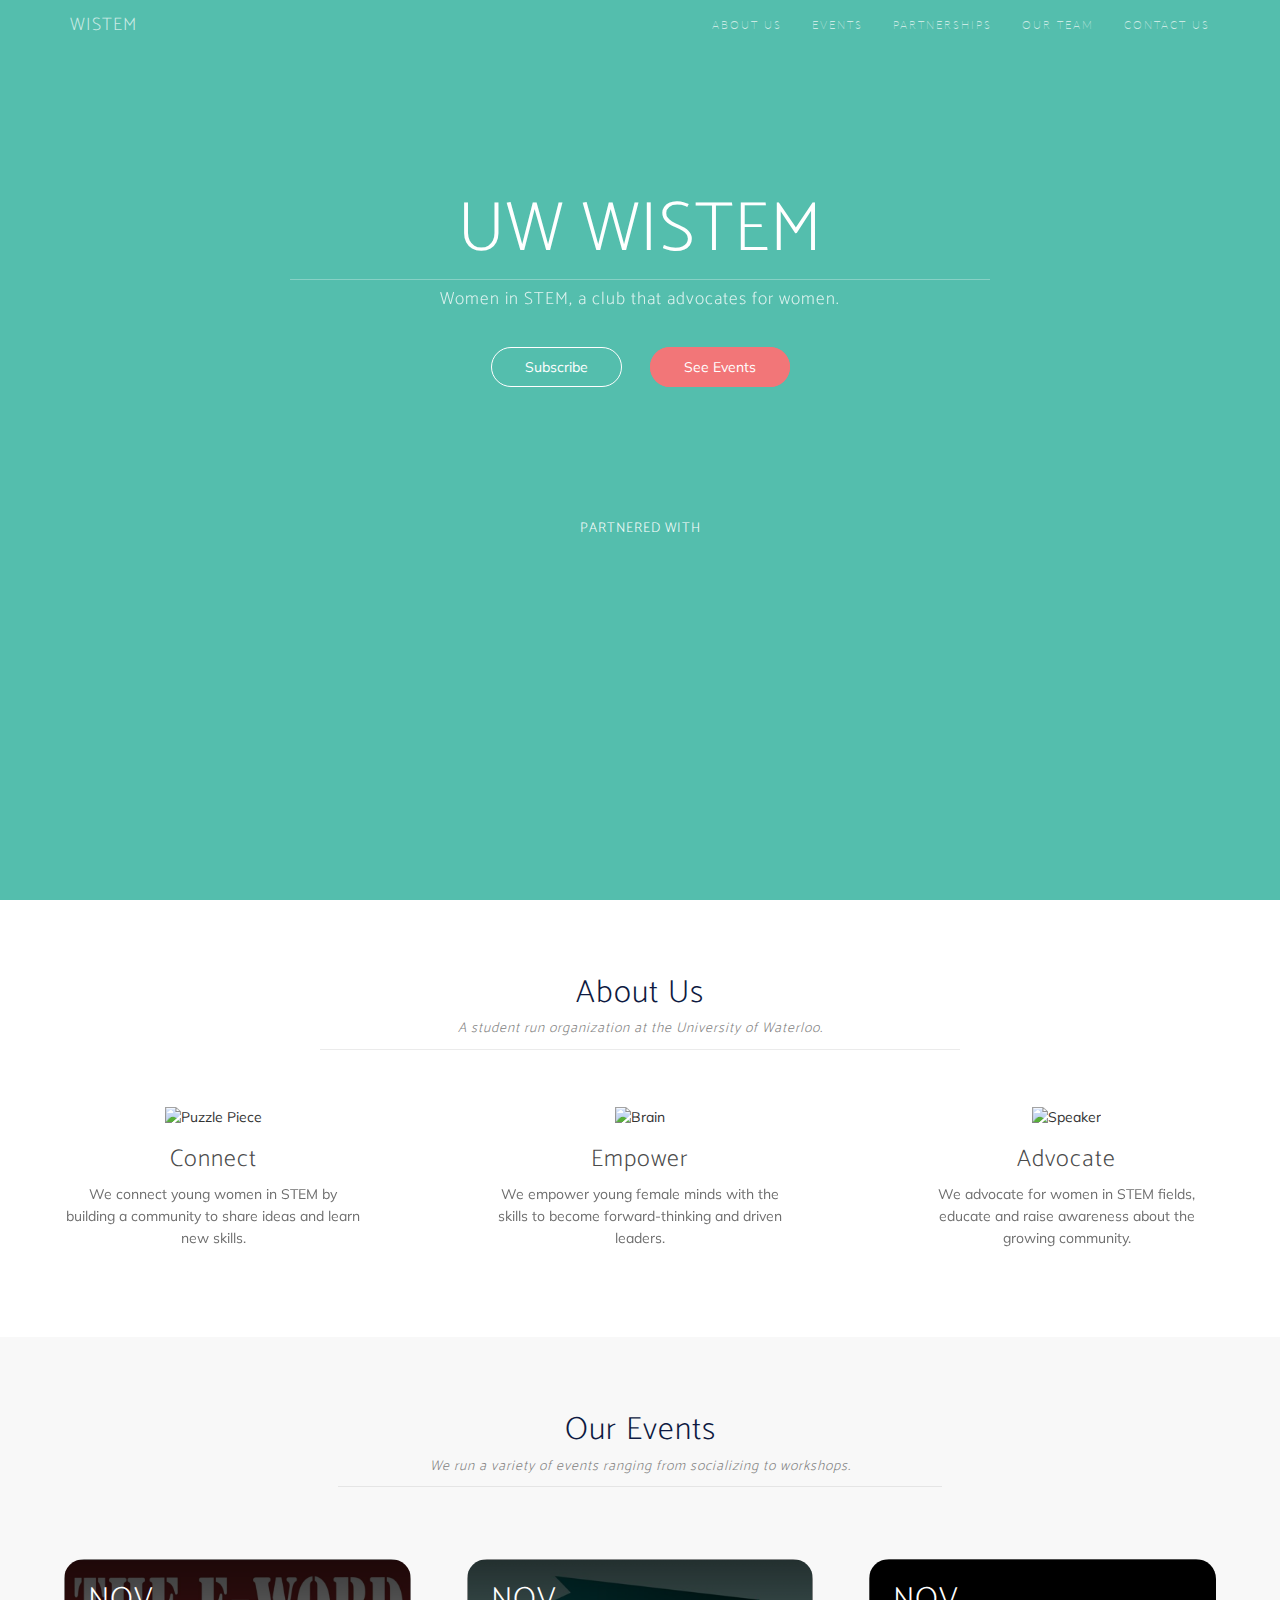
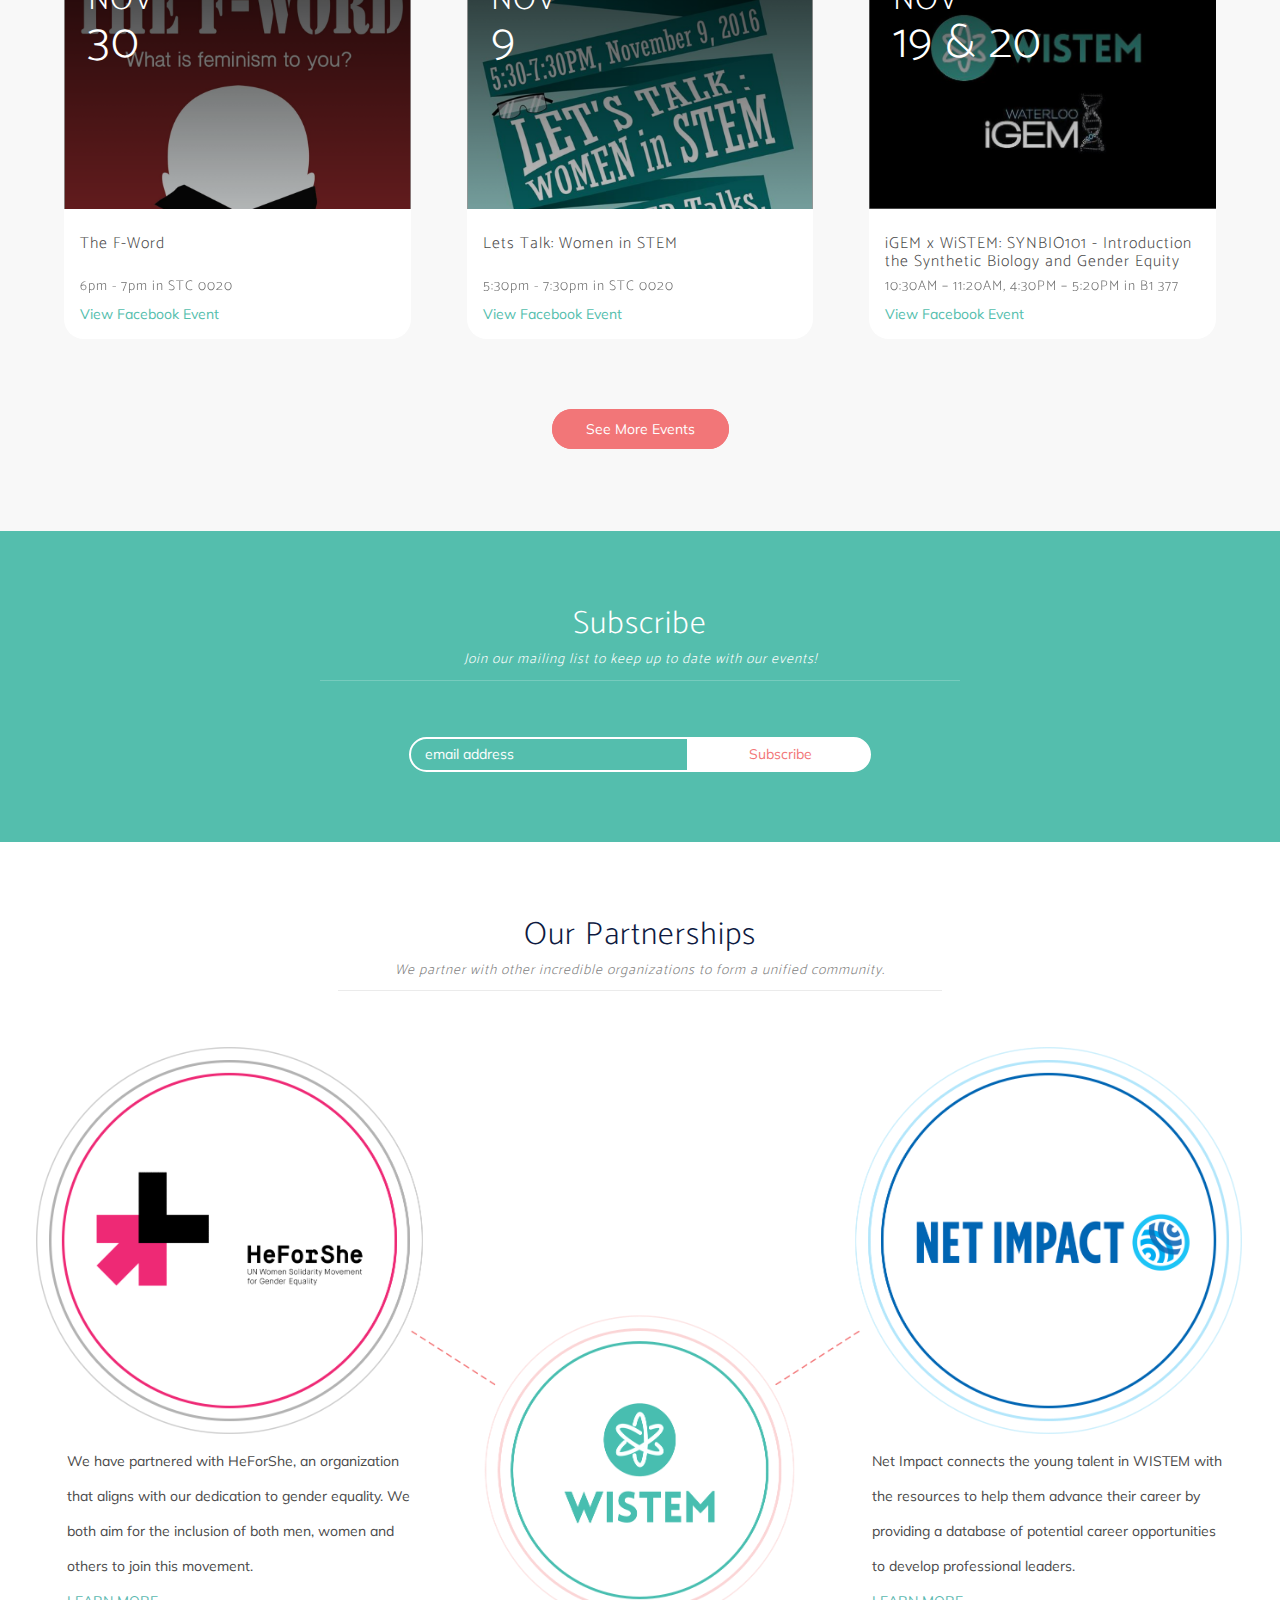
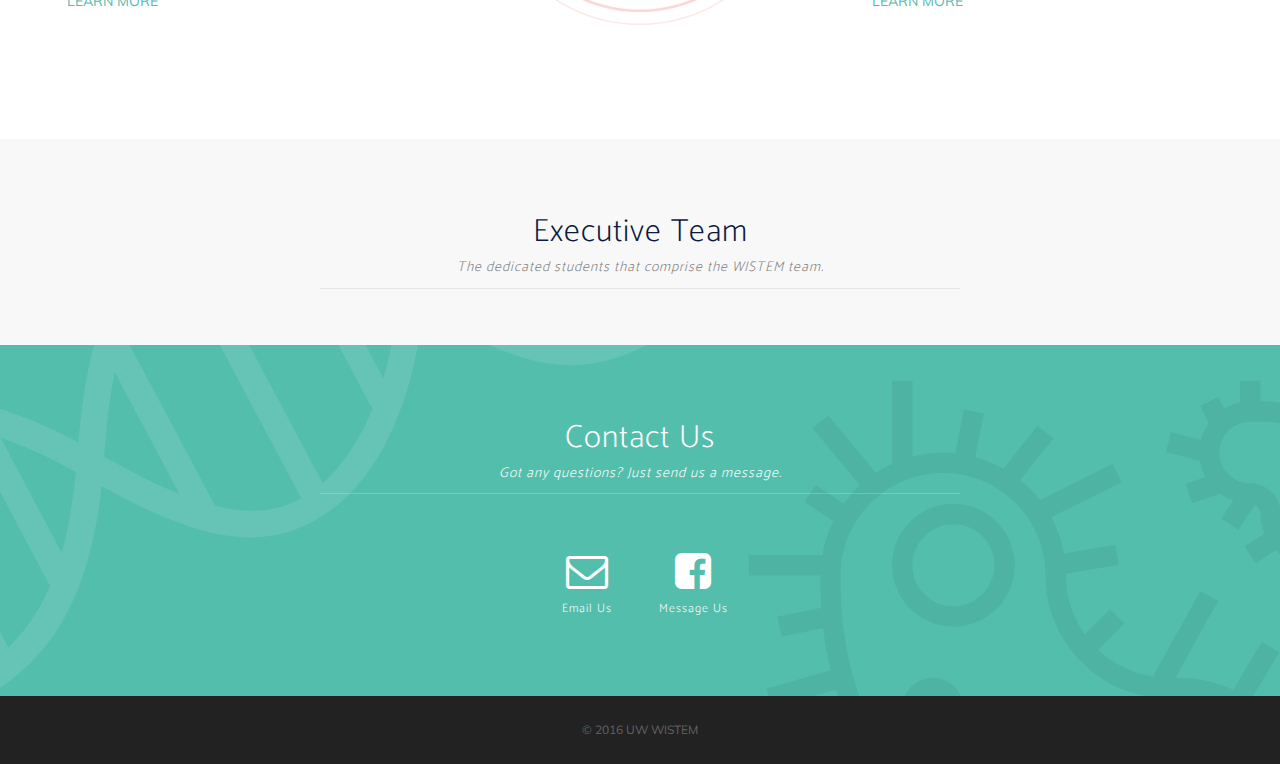
==== index.html @ 969af3e8 "added mailchimp subscription form and adjusted partnership layout for responsiveness" ====
<!DOCTYPE html>
<html lang="en">

<head>

  <meta charset="utf-8">
  <meta http-equiv="X-UA-Compatible" content="IE=edge">
  <meta name="viewport" content="width=device-width, initial-scale=1">
  <meta name="description" content="">
  <meta name="author" content="">

  <title>UW WISTEM</title>

  <link href="vendor/bootstrap/css/bootstrap.min.css" rel="stylesheet">

  <link href="https://fonts.googleapis.com/css?family=Lato" rel="stylesheet">
  <link href="https://fonts.googleapis.com/css?family=Catamaran:100,200,300,400,500,600,700,800,900" rel="stylesheet">
  <link href="https://fonts.googleapis.com/css?family=Muli" rel="stylesheet">

  <link rel="stylesheet" href="vendor/font-awesome/css/font-awesome.min.css">
  <link rel="stylesheet" href="vendor/simple-line-icons/css/simple-line-icons.css">
  <link rel="stylesheet" href="vendor/device-mockups/device-mockups.min.css">

  <link href="css/new-age.min.css" rel="stylesheet">
  <link href="css/styles.css" rel="stylesheet">
  <script src="https://use.fontawesome.com/a9709a8405.js"></script>

  <!-- Mailchimp Styling -->
  <link href="//cdn-images.mailchimp.com/embedcode/horizontal-slim-10_7.css" rel="stylesheet" type="text/css">
</head>

<body id="page-top">

  <nav id="mainNav" class="navbar navbar-default navbar-fixed-top">
    <div class="container">
      <div class="navbar-header">
        <button type="button" class="navbar-toggle collapsed" data-toggle="collapse" data-target="#bs-example-navbar-collapse-1">
          <span class="sr-only">Toggle navigation</span> Menu <i class="fa fa-bars"></i>
        </button>
        <a class="navbar-brand page-scroll" href="#page-top">WISTEM</a>
      </div>

      <div class="collapse navbar-collapse" id="bs-example-navbar-collapse-1">
        <ul class="nav navbar-nav navbar-right">
          <li>
            <a class="page-scroll" href="#about">About Us</a>
          </li>
          <li>
            <a class="page-scroll" href="events.html">Events</a>
          </li>
          <li>
            <a class="page-scroll" href="#partnerships">Partnerships</a>
          </li>
          <li>
            <a class="page-scroll" href="#team">Our Team</a>
          </li>
          <li>
            <a class="page-scroll" href="#contact">Contact Us</a>
          </li>
        </ul>
      </div>
    </div>
  </nav>

  <header>
    <div class="row">
      <div class="col-md-12">
        <div class="landing text-center">

          <h1 class="wistem-title">UW WISTEM</h1>
          <div class="landing-divider"></div>
          <h4 class="landing-description">Women in STEM, a club that advocates for women.</h4>
          <div class="buttons-lp">
            <a href="#" class="lp-outline">Subscribe</a>
            <a href="events.html" class="lp-solid">See Events</a>
          </div>
          <div class="partners-lp">
            <h5 class="text-center">PARTNERED WITH</h5>
            <img class="partners-image" src="img/partners.png" alt="">
          </div>

        </div>
      </div>
    </div>
  </header>

  <div class="row">
    <div class="col-md-12" id="about">
      <h2 class="title text-center">About Us</h2>
      <h4 class="description text-center">A student run organization at the University of Waterloo.</h4>
      <div class="divider"></div>
      <div class="col-md-4 text-center">
        <img class="values-image" src="img/connect.png" alt="Puzzle Piece">
        <h3 class="values">Connect</h3>
        <p class="value-description">
          We connect young women in STEM by building a community to share ideas and learn new skills.
        </p>
      </div>
      <div class="col-md-4 text-center">
        <img class="values-image" src="img/empower.png" alt="Brain">
        <h3 class="values">Empower</h3>
        <p class="value-description">
          We empower young female minds with the skills to become forward-thinking and driven leaders.
        </p>
      </div>
      <div class="col-md-4 text-center">
        <img class="values-image" src="img/advocate.png" alt="Speaker">
        <h3 class="values">Advocate</h3>
        <p class="value-description">
          We advocate for women in STEM fields, educate and raise awareness about the growing  community.
        </p>
      </div>
    </div>
  </div>

  <div class="row events" id="events">
    <div class="col-md-12">
      <h2 class="title text-center">Our Events</h2>
      <h4 class="description text-center">We run a variety of events ranging from socializing to workshops.</h4>
      <div class="divider"></div>

      <div class="col-md-4 event-container">
        <div class="event">
          <div class="event-photo" id="fword">
            <h3 class="event-month">NOV</h3><br>
            <h3 class="event-date">30</h3>
          </div>
          <div class="event-description">
            <h5 class="event-title">The F-Word</h5>
            <h5 class="event-time">6pm - 7pm in STC 0020</h5>
            <a class="facebook-event" href="https://www.facebook.com/events/1851300768416283/">View Facebook Event</a>
          </div>
        </div>
      </div>

      <div class="col-md-4 event-container">
        <div class="event">
          <div class="event-photo" id="letstalk">
            <h3 class="event-month">NOV</h3><br>
            <h3 class="event-date">9</h3>
          </div>
          <div class="event-description">
            <h5 class="event-title">Lets Talk: Women in STEM</h5>
            <h5 class="event-time">5:30pm - 7:30pm in STC 0020</h5>
            <a class="facebook-event" href="https://www.facebook.com/events/1788746171364035/">View Facebook Event</a>
          </div>
        </div>
      </div>
      <div class="col-md-4 event-container">
        <div class="event">
          <div class="event-photo" id="synbio101">
            <h3 class="event-month">NOV</h3><br>
            <h3 class="event-date">19 &amp; 20</h3>
          </div>
          <div class="event-description">
            <h5 class="event-title">iGEM x WiSTEM: SYNBIO101 - Introduction the Synthetic Biology and Gender Equity</h5>
            <h5 class="event-time">10:30AM – 11:20AM, 4:30PM – 5:20PM in B1 377</h5>
            <a class="facebook-event" href="https://www.facebook.com/events/1657961857780510/">View Facebook Event</a>
          </div>
        </div>
      </div>

      <div class="button-wrapper text-center event-button" >
        <a href="events.html" class="lp-solid" >See More Events</a>
      </div>
  </div>


</div>

<div class="row subscribe">
  <div class="col-md-12" id="subscribe">
    <h2 class="title text-center white">Subscribe</h2>
    <h4 class="description text-center white">Join our mailing list to keep up to date with our events!</h4>
    <div class="divider white-line"></div>

<!-- MailChimp Signup Form -->
      <div id="mc_embed_signup" class="text-center">
        <form action="//github.us14.list-manage.com/subscribe/post?u=70c076a870c35371915de2e81&amp;id=8a6297e20b" method="post" id="mc-embedded-subscribe-form" name="mc-embedded-subscribe-form" class="validate" target="_blank" novalidate>
            <div id="mc_embed_signup_scroll">
          <input type="email" value="" name="EMAIL" class="email" id="mce-EMAIL" placeholder="email address" required>
            <div style="position: absolute; left: -5000px;" aria-hidden="true"><input type="text" name="b_70c076a870c35371915de2e81_8a6297e20b" tabindex="-1" value=""></div>
            <div class="clear"><input type="submit" value="Subscribe" name="subscribe" id="mc-embedded-subscribe" class="email-button"></div>
            </div>
        </form>
      </div>
  </div>

</div>

<div class="row partnerships" id="partnerships">
  <div class="col-md-12">
    <h2 class="title text-center">Our Partnerships</h2>
    <h4 class="description text-center">We partner with other incredible organizations to form a unified community.</h4>
    <div class="divider"></div>
    <div class="col-md-12 partnership-image">
    </div>
    <div class="col-md-4 partnership-container">
      <p class="partnership-description">We have partnered with HeForShe, an organization that aligns with our dedication to gender equality. We both aim for the inclusion of both men, women and others to join this movement.<br>
      <a class="learn-more" href="http://www.heforshe.org/en">LEARN MORE</a>
    </p>
    </div>
    <div class="col-md-4 partnership-container whitespace"></div>
    <div class="col-md-4 partnership-container">
      <p class="partnership-description">Net Impact connects the young talent in WISTEM with the resources to help them advance their career by providing a database of potential career opportunities to develop professional leaders.<br>
      <a class="learn-more" href="https://www.netimpact.org/">LEARN MORE</a>
    </div>
  </div>
</div>

<div class="row team" id="team">
  <div class="col-md-12">
    <h2 class="title text-center">Executive Team</h2>
    <h4 class="description text-center">The dedicated students that comprise the WISTEM team.</h4>
    <div class="divider"></div>
  </div>
</div>

<div class="row contact" id="contact">
  <div class="col-md-12">
    <h2 class="title text-center white">Contact Us</h2>
    <h4 class="description text-center white">Got any questions? Just send us a message.</h4>
    <div class="divider white-line"></div>
    <div class="col-sm-5"></div>
    <div class="col-sm-1 text-center">
      <a href="mailto:uwwistemclub@email.com"><i class="fa fa-envelope-o fa-3x" aria-hidden="true"></i></a>
      <h6 class="white">Email Us</h6>
    </div>
    <div class="col-sm-1 text-center">
      <a href="https://www.facebook.com/UWWiSTEM/?fref=ts"><i class="fa fa-facebook-square fa-3x" aria-hidden="true"></i></a>
      <h6 class="white">Message Us</h6>
    </div>
    <div class="col-sm-5"></div>


  </div>
</div>

<footer>
  <div class="container">
    <p>&copy; 2016 UW WISTEM</p>
  </div>
</footer>

<script src="vendor/jquery/jquery.min.js"></script>

<script src="vendor/bootstrap/js/bootstrap.min.js"></script>

<script src="https://cdnjs.cloudflare.com/ajax/libs/jquery-easing/1.3/jquery.easing.min.js"></script>

<script src="js/new-age.min.js"></script>

</body>

</html>
---- vendor/simple-line-icons/css/simple-line-icons.css ----
@font-face {
  font-family: 'simple-line-icons';
  src: url('../fonts/Simple-Line-Icons.eot?v=2.3.2');
  src: url('../fonts/Simple-Line-Icons.eot?v=2.3.2#iefix') format('embedded-opentype'), url('../fonts/Simple-Line-Icons.woff2?v=2.3.2') format('woff2'), url('../fonts/Simple-Line-Icons.ttf?v=2.3.2') format('truetype'), url('../fonts/Simple-Line-Icons.woff?v=2.3.2') format('woff'), url('../fonts/Simple-Line-Icons.svg?v=2.3.2#simple-line-icons') format('svg');
  font-weight: normal;
  font-style: normal;
}
/*
 Use the following CSS code if you want to have a class per icon.
 Instead of a list of all class selectors, you can use the generic [class*="icon-"] selector, but it's slower:
*/
.icon-user,
.icon-people,
.icon-user-female,
.icon-user-follow,
.icon-user-following,
.icon-user-unfollow,
.icon-login,
.icon-logout,
.icon-emotsmile,
.icon-phone,
.icon-call-end,
.icon-call-in,
.icon-call-out,
.icon-map,
.icon-location-pin,
.icon-direction,
.icon-directions,
.icon-compass,
.icon-layers,
.icon-menu,
.icon-list,
.icon-options-vertical,
.icon-options,
.icon-arrow-down,
.icon-arrow-left,
.icon-arrow-right,
.icon-arrow-up,
.icon-arrow-up-circle,
.icon-arrow-left-circle,
.icon-arrow-right-circle,
.icon-arrow-down-circle,
.icon-check,
.icon-clock,
.icon-plus,
.icon-minus,
.icon-close,
.icon-exclamation,
.icon-organization,
.icon-trophy,
.icon-screen-smartphone,
.icon-screen-desktop,
.icon-plane,
.icon-notebook,
.icon-mustache,
.icon-mouse,
.icon-magnet,
.icon-energy,
.icon-disc,
.icon-cursor,
.icon-cursor-move,
.icon-crop,
.icon-chemistry,
.icon-speedometer,
.icon-shield,
.icon-screen-tablet,
.icon-magic-wand,
.icon-hourglass,
.icon-graduation,
.icon-ghost,
.icon-game-controller,
.icon-fire,
.icon-eyeglass,
.icon-envelope-open,
.icon-envelope-letter,
.icon-bell,
.icon-badge,
.icon-anchor,
.icon-wallet,
.icon-vector,
.icon-speech,
.icon-puzzle,
.icon-printer,
.icon-present,
.icon-playlist,
.icon-pin,
.icon-picture,
.icon-handbag,
.icon-globe-alt,
.icon-globe,
.icon-folder-alt,
.icon-folder,
.icon-film,
.icon-feed,
.icon-drop,
.icon-drawer,
.icon-docs,
.icon-doc,
.icon-diamond,
.icon-cup,
.icon-calculator,
.icon-bubbles,
.icon-briefcase,
.icon-book-open,
.icon-basket-loaded,
.icon-basket,
.icon-bag,
.icon-action-undo,
.icon-action-redo,
.icon-wrench,
.icon-umbrella,
.icon-trash,
.icon-tag,
.icon-support,
.icon-frame,
.icon-size-fullscreen,
.icon-size-actual,
.icon-shuffle,
.icon-share-alt,
.icon-share,
.icon-rocket,
.icon-question,
.icon-pie-chart,
.icon-pencil,
.icon-note,
.icon-loop,
.icon-home,
.icon-grid,
.icon-graph,
.icon-microphone,
.icon-music-tone-alt,
.icon-music-tone,
.icon-earphones-alt,
.icon-earphones,
.icon-equalizer,
.icon-like,
.icon-dislike,
.icon-control-start,
.icon-control-rewind,
.icon-control-play,
.icon-control-pause,
.icon-control-forward,
.icon-control-end,
.icon-volume-1,
.icon-volume-2,
.icon-volume-off,
.icon-calendar,
.icon-bulb,
.icon-chart,
.icon-ban,
.icon-bubble,
.icon-camrecorder,
.icon-camera,
.icon-cloud-download,
.icon-cloud-upload,
.icon-envelope,
.icon-eye,
.icon-flag,
.icon-heart,
.icon-info,
.icon-key,
.icon-link,
.icon-lock,
.icon-lock-open,
.icon-magnifier,
.icon-magnifier-add,
.icon-magnifier-remove,
.icon-paper-clip,
.icon-paper-plane,
.icon-power,
.icon-refresh,
.icon-reload,
.icon-settings,
.icon-star,
.icon-symbol-female,
.icon-symbol-male,
.icon-target,
.icon-credit-card,
.icon-paypal,
.icon-social-tumblr,
.icon-social-twitter,
.icon-social-facebook,
.icon-social-instagram,
.icon-social-linkedin,
.icon-social-pinterest,
.icon-social-github,
.icon-social-google,
.icon-social-reddit,
.icon-social-skype,
.icon-social-dribbble,
.icon-social-behance,
.icon-social-foursqare,
.icon-social-soundcloud,
.icon-social-spotify,
.icon-social-stumbleupon,
.icon-social-youtube,
.icon-social-dropbox {
  font-family: 'simple-line-icons';
  speak: none;
  font-style: normal;
  font-weight: normal;
  font-variant: normal;
  text-transform: none;
  line-height: 1;
  /* Better Font Rendering =========== */
  -webkit-font-smoothing: antialiased;
  -moz-osx-font-smoothing: grayscale;
}
.icon-user:before {
  content: "\e005";
}
.icon-people:before {
  content: "\e001";
}
.icon-user-female:before {
  content: "\e000";
}
.icon-user-follow:before {
  content: "\e002";
}
.icon-user-following:before {
  content: "\e003";
}
.icon-user-unfollow:before {
  content: "\e004";
}
.icon-login:before {
  content: "\e066";
}
.icon-logout:before {
  content: "\e065";
}
.icon-emotsmile:before {
  content: "\e021";
}
.icon-phone:before {
  content: "\e600";
}
.icon-call-end:before {
  content: "\e048";
}
.icon-call-in:before {
  content: "\e047";
}
.icon-call-out:before {
  content: "\e046";
}
.icon-map:before {
  content: "\e033";
}
.icon-location-pin:before {
  content: "\e096";
}
.icon-direction:before {
  content: "\e042";
}
.icon-directions:before {
  content: "\e041";
}
.icon-compass:before {
  content: "\e045";
}
.icon-layers:before {
  content: "\e034";
}
.icon-menu:before {
  content: "\e601";
}
.icon-list:before {
  content: "\e067";
}
.icon-options-vertical:before {
  content: "\e602";
}
.icon-options:before {
  content: "\e603";
}
.icon-arrow-down:before {
  content: "\e604";
}
.icon-arrow-left:before {
  content: "\e605";
}
.icon-arrow-right:before {
  content: "\e606";
}
.icon-arrow-up:before {
  content: "\e607";
}
.icon-arrow-up-circle:before {
  content: "\e078";
}
.icon-arrow-left-circle:before {
  content: "\e07a";
}
.icon-arrow-right-circle:before {
  content: "\e079";
}
.icon-arrow-down-circle:before {
  content: "\e07b";
}
.icon-check:before {
  content: "\e080";
}
.icon-clock:before {
  content: "\e081";
}
.icon-plus:before {
  content: "\e095";
}
.icon-minus:before {
  content: "\e615";
}
.icon-close:before {
  content: "\e082";
}
.icon-exclamation:before {
  content: "\e617";
}
.icon-organization:before {
  content: "\e616";
}
.icon-trophy:before {
  content: "\e006";
}
.icon-screen-smartphone:before {
  content: "\e010";
}
.icon-screen-desktop:before {
  content: "\e011";
}
.icon-plane:before {
  content: "\e012";
}
.icon-notebook:before {
  content: "\e013";
}
.icon-mustache:before {
  content: "\e014";
}
.icon-mouse:before {
  content: "\e015";
}
.icon-magnet:before {
  content: "\e016";
}
.icon-energy:before {
  content: "\e020";
}
.icon-disc:before {
  content: "\e022";
}
.icon-cursor:before {
  content: "\e06e";
}
.icon-cursor-move:before {
  content: "\e023";
}
.icon-crop:before {
  content: "\e024";
}
.icon-chemistry:before {
  content: "\e026";
}
.icon-speedometer:before {
  content: "\e007";
}
.icon-shield:before {
  content: "\e00e";
}
.icon-screen-tablet:before {
  content: "\e00f";
}
.icon-magic-wand:before {
  content: "\e017";
}
.icon-hourglass:before {
  content: "\e018";
}
.icon-graduation:before {
  content: "\e019";
}
.icon-ghost:before {
  content: "\e01a";
}
.icon-game-controller:before {
  content: "\e01b";
}
.icon-fire:before {
  content: "\e01c";
}
.icon-eyeglass:before {
  content: "\e01d";
}
.icon-envelope-open:before {
  content: "\e01e";
}
.icon-envelope-letter:before {
  content: "\e01f";
}
.icon-bell:before {
  content: "\e027";
}
.icon-badge:before {
  content: "\e028";
}
.icon-anchor:before {
  content: "\e029";
}
.icon-wallet:before {
  content: "\e02a";
}
.icon-vector:before {
  content: "\e02b";
}
.icon-speech:before {
  content: "\e02c";
}
.icon-puzzle:before {
  content: "\e02d";
}
.icon-printer:before {
  content: "\e02e";
}
.icon-present:before {
  content: "\e02f";
}
.icon-playlist:before {
  content: "\e030";
}
.icon-pin:before {
  content: "\e031";
}
.icon-picture:before {
  content: "\e032";
}
.icon-handbag:before {
  content: "\e035";
}
.icon-globe-alt:before {
  content: "\e036";
}
.icon-globe:before {
  content: "\e037";
}
.icon-folder-alt:before {
  content: "\e039";
}
.icon-folder:before {
  content: "\e089";
}
.icon-film:before {
  content: "\e03a";
}
.icon-feed:before {
  content: "\e03b";
}
.icon-drop:before {
  content: "\e03e";
}
.icon-drawer:before {
  content: "\e03f";
}
.icon-docs:before {
  content: "\e040";
}
.icon-doc:before {
  content: "\e085";
}
.icon-diamond:before {
  content: "\e043";
}
.icon-cup:before {
  content: "\e044";
}
.icon-calculator:before {
  content: "\e049";
}
.icon-bubbles:before {
  content: "\e04a";
}
.icon-briefcase:before {
  content: "\e04b";
}
.icon-book-open:before {
  content: "\e04c";
}
.icon-basket-loaded:before {
  content: "\e04d";
}
.icon-basket:before {
  content: "\e04e";
}
.icon-bag:before {
  content: "\e04f";
}
.icon-action-undo:before {
  content: "\e050";
}
.icon-action-redo:before {
  content: "\e051";
}
.icon-wrench:before {
  content: "\e052";
}
.icon-umbrella:before {
  content: "\e053";
}
.icon-trash:before {
  content: "\e054";
}
.icon-tag:before {
  content: "\e055";
}
.icon-support:before {
  content: "\e056";
}
.icon-frame:before {
  content: "\e038";
}
.icon-size-fullscreen:before {
  content: "\e057";
}
.icon-size-actual:before {
  content: "\e058";
}
.icon-shuffle:before {
  content: "\e059";
}
.icon-share-alt:before {
  content: "\e05a";
}
.icon-share:before {
  content: "\e05b";
}
.icon-rocket:before {
  content: "\e05c";
}
.icon-question:before {
  content: "\e05d";
}
.icon-pie-chart:before {
  content: "\e05e";
}
.icon-pencil:before {
  content: "\e05f";
}
.icon-note:before {
  content: "\e060";
}
.icon-loop:before {
  content: "\e064";
}
.icon-home:before {
  content: "\e069";
}
.icon-grid:before {
  content: "\e06a";
}
.icon-graph:before {
  content: "\e06b";
}
.icon-microphone:before {
  content: "\e063";
}
.icon-music-tone-alt:before {
  content: "\e061";
}
.icon-music-tone:before {
  content: "\e062";
}
.icon-earphones-alt:before {
  content: "\e03c";
}
.icon-earphones:before {
  content: "\e03d";
}
.icon-equalizer:before {
  content: "\e06c";
}
.icon-like:before {
  content: "\e068";
}
.icon-dislike:before {
  content: "\e06d";
}
.icon-control-start:before {
  content: "\e06f";
}
.icon-control-rewind:before {
  content: "\e070";
}
.icon-control-play:before {
  content: "\e071";
}
.icon-control-pause:before {
  content: "\e072";
}
.icon-control-forward:before {
  content: "\e073";
}
.icon-control-end:before {
  content: "\e074";
}
.icon-volume-1:before {
  content: "\e09f";
}
.icon-volume-2:before {
  content: "\e0a0";
}
.icon-volume-off:before {
  content: "\e0a1";
}
.icon-calendar:before {
  content: "\e075";
}
.icon-bulb:before {
  content: "\e076";
}
.icon-chart:before {
  content: "\e077";
}
.icon-ban:before {
  content: "\e07c";
}
.icon-bubble:before {
  content: "\e07d";
}
.icon-camrecorder:before {
  content: "\e07e";
}
.icon-camera:before {
  content: "\e07f";
}
.icon-cloud-download:before {
  content: "\e083";
}
.icon-cloud-upload:before {
  content: "\e084";
}
.icon-envelope:before {
  content: "\e086";
}
.icon-eye:before {
  content: "\e087";
}
.icon-flag:before {
  content: "\e088";
}
.icon-heart:before {
  content: "\e08a";
}
.icon-info:before {
  content: "\e08b";
}
.icon-key:before {
  content: "\e08c";
}
.icon-link:before {
  content: "\e08d";
}
.icon-lock:before {
  content: "\e08e";
}
.icon-lock-open:before {
  content: "\e08f";
}
.icon-magnifier:before {
  content: "\e090";
}
.icon-magnifier-add:before {
  content: "\e091";
}
.icon-magnifier-remove:before {
  content: "\e092";
}
.icon-paper-clip:before {
  content: "\e093";
}
.icon-paper-plane:before {
  content: "\e094";
}
.icon-power:before {
  content: "\e097";
}
.icon-refresh:before {
  content: "\e098";
}
.icon-reload:before {
  content: "\e099";
}
.icon-settings:before {
  content: "\e09a";
}
.icon-star:before {
  content: "\e09b";
}
.icon-symbol-female:before {
  content: "\e09c";
}
.icon-symbol-male:before {
  content: "\e09d";
}
.icon-target:before {
  content: "\e09e";
}
.icon-credit-card:before {
  content: "\e025";
}
.icon-paypal:before {
  content: "\e608";
}
.icon-social-tumblr:before {
  content: "\e00a";
}
.icon-social-twitter:before {
  content: "\e009";
}
.icon-social-facebook:before {
  content: "\e00b";
}
.icon-social-instagram:before {
  content: "\e609";
}
.icon-social-linkedin:before {
  content: "\e60a";
}
.icon-social-pinterest:before {
  content: "\e60b";
}
.icon-social-github:before {
  content: "\e60c";
}
.icon-social-google:before {
  content: "\e60d";
}
.icon-social-reddit:before {
  content: "\e60e";
}
.icon-social-skype:before {
  content: "\e60f";
}
.icon-social-dribbble:before {
  content: "\e00d";
}
.icon-social-behance:before {
  content: "\e610";
}
.icon-social-foursqare:before {
  content: "\e611";
}
.icon-social-soundcloud:before {
  content: "\e612";
}
.icon-social-spotify:before {
  content: "\e613";
}
.icon-social-stumbleupon:before {
  content: "\e614";
}
.icon-social-youtube:before {
  content: "\e008";
}
.icon-social-dropbox:before {
  content: "\e00c";
}
---- vendor/device-mockups/device-mockups.min.css ----
.device-mockup{position:relative;width:100%;padding-bottom:61.775701%}.device-mockup>.device{position:absolute;top:0;bottom:0;left:0;right:0;width:100%;height:100%;background-size:100% 100%;background-repeat:no-repeat;background-image:url(macbook/macbook.png)}.device-mockup>.device>.screen{position:absolute;top:11.0438729%;bottom:14.6747352%;left:13.364486%;right:13.364486%;overflow:hidden}.device-mockup>.device>.button{position:absolute;top:0;left:0;display:none;overflow:hidden;border-radius:100%;-webkit-border-radius:100%;-moz-border-radius:100%;cursor:pointer}.device-mockup.imac{padding-bottom:81.230769%}.device-mockup.imac>.device{background-image:url(imac/imac.png)}.device-mockup.imac>.device>.screen{top:8.20707071%;bottom:31.6919192%;left:6.61538462%;right:6.61538462%}.device-mockup.macbook{padding-bottom:61.775701%}.device-mockup.macbook>.device{background-image:url(macbook/macbook.png)}.device-mockup.macbook>.device>.screen{top:11.0438729%;bottom:14.6747352%;left:13.364486%;right:13.364486%}.device-mockup.macbook_2015{padding-bottom:57.5%}.device-mockup.macbook_2015.grey>.device,.device-mockup.macbook_2015>.device{background-image:url(macbook_2015/grey.png)}.device-mockup.macbook_2015.silver>.device,.device-mockup.macbook_2015>.device{background-image:url(macbook_2015/silver.png)}.device-mockup.macbook_2015.gold>.device,.device-mockup.macbook_2015>.device{background-image:url(macbook_2015/gold.png)}.device-mockup.macbook_2015>.device>.screen{top:7.5%;bottom:10.9%;left:12.46%;right:12.56%}.device-mockup.iphone5,.device-mockup.iphone5.portrait{padding-bottom:210.57%}.device-mockup.iphone5.landscape{padding-bottom:47.49%}.device-mockup.iphone5.black>.device,.device-mockup.iphone5.portrait.black>.device,.device-mockup.iphone5>.device{background-image:url(iphone5/iphone5_port_black.png)}.device-mockup.iphone5.landscape.black>.device,.device-mockup.iphone5.landscape>.device{background-image:url(iphone5/iphone5_land_black.png)}.device-mockup.iphone5.portrait.white>.device,.device-mockup.iphone5.white>.device{background-image:url(iphone5/iphone5_port_white.png)}.device-mockup.iphone5.landscape.white>.device{background-image:url(iphone5/iphone5_land_white.png)}.device-mockup.iphone5.portrait>.device>.screen,.device-mockup.iphone5>.device>.screen{top:14.78%;bottom:13.78%;left:8.77%;right:7.77%}.device-mockup.iphone5.landscape>.device>.screen{top:7.422488%;bottom:8.422488%;left:14.919127%;right:14.019127%}.device-mockup.iphone5.portrait>.device>.button,.device-mockup.iphone5>.device>.button{display:block;top:88.3%;bottom:2.5%;left:40%;right:40%}.device-mockup.iphone5.landscape>.device>.button{display:block;top:40%;bottom:41%;left:88.4%;right:2.3%}.device-mockup.iphone_se,.device-mockup.iphone_se.portrait{padding-bottom:209.83%}.device-mockup.iphone_se.landscape{padding-bottom:47.66%}.device-mockup.iphone_se.black>.device,.device-mockup.iphone_se.portrait.black>.device,.device-mockup.iphone_se>.device{background-image:url(iphone_se/iphone_se_port_black.png)}.device-mockup.iphone_se.landscape.black>.device,.device-mockup.iphone_se.landscape>.device{background-image:url(iphone_se/iphone_se_land_black.png)}.device-mockup.iphone_se.portrait.white>.device,.device-mockup.iphone_se.white>.device{background-image:url(iphone_se/iphone_se_port_white.png)}.device-mockup.iphone_se.landscape.white>.device{background-image:url(iphone_se/iphone_se_land_white.png)}.device-mockup.iphone_se.gold>.device,.device-mockup.iphone_se.portrait.gold>.device{background-image:url(iphone_se/iphone_se_port_gold.png)}.device-mockup.iphone_se.landscape.gold>.device{background-image:url(iphone_se/iphone_se_land_gold.png)}.device-mockup.iphone_se.portrait.rose>.device,.device-mockup.iphone_se.rose>.device{background-image:url(iphone_se/iphone_se_port_rose.png)}.device-mockup.iphone_se.landscape.rose>.device{background-image:url(iphone_se/iphone_se_land_rose.png)}.device-mockup.iphone_se.portrait>.device>.screen,.device-mockup.iphone_se>.device>.screen{top:16.28%;bottom:16.28%;left:11.77%;right:11.77%}.device-mockup.iphone_se.landscape>.device>.screen{top:11.722488%;bottom:11.722488%;left:16.0191273%;right:16.0191273%}.device-mockup.iphone_se.portrait>.device>.button,.device-mockup.iphone_se>.device>.button{display:block;top:86.3%;bottom:5.5%;left:42%;right:42%}.device-mockup.iphone_se.landscape>.device>.button{display:block;top:42%;bottom:42%;left:86.4%;right:5.1%}.device-mockup.iphone6,.device-mockup.iphone6.portrait{padding-bottom:207.19%}.device-mockup.iphone6.landscape{padding-bottom:48.76%}.device-mockup.iphone6.black>.device,.device-mockup.iphone6.portrait.black>.device,.device-mockup.iphone6>.device{background-image:url(iphone_6/iphone_6_port_black.png)}.device-mockup.iphone6.landscape.black>.device,.device-mockup.iphone6.landscape>.device{background-image:url(iphone_6/iphone_6_land_black.png)}.device-mockup.iphone6.portrait.white>.device,.device-mockup.iphone6.white>.device{background-image:url(iphone_6/iphone_6_port_white.png)}.device-mockup.iphone6.landscape.white>.device{background-image:url(iphone_6/iphone_6_land_white.png)}.device-mockup.iphone6.gold>.device,.device-mockup.iphone6.portrait.gold>.device{background-image:url(iphone_6/iphone_6_port_gold.png)}.device-mockup.iphone6.landscape.gold>.device{background-image:url(iphone_6/iphone_6_land_gold.png)}.device-mockup.iphone6.portrait>.device>.screen,.device-mockup.iphone6>.device>.screen{top:12.58%;bottom:12.88%;left:6.77%;right:6.77%}.device-mockup.iphone6.landscape>.device>.screen{top:6.77%;bottom:6.77%;left:12.58%;right:12.88%}.device-mockup.iphone6.portrait>.device>.button,.device-mockup.iphone6>.device>.button{display:block;top:88.6%;bottom:3.2%;left:42%;right:42%}.device-mockup.iphone6.landscape>.device>.button{display:block;top:42%;bottom:42%;left:88.6%;right:3.2%}.device-mockup.iphone6_plus,.device-mockup.iphone6_plus.portrait{padding-bottom:201.76%}.device-mockup.iphone6_plus.landscape{padding-bottom:49.56%}.device-mockup.iphone6_plus.black>.device,.device-mockup.iphone6_plus.portrait.black>.device,.device-mockup.iphone6_plus>.device{background-image:url(iphone_6_plus/iphone_6_plus_black_port.png)}.device-mockup.iphone6_plus.landscape.black>.device,.device-mockup.iphone6_plus.landscape>.device{background-image:url(iphone_6_plus/iphone_6_plus_black_land.png)}.device-mockup.iphone6_plus.portrait.white>.device,.device-mockup.iphone6_plus.white>.device{background-image:url(iphone_6_plus/iphone_6_plus_white_port.png)}.device-mockup.iphone6_plus.landscape.white>.device{background-image:url(iphone_6_plus/iphone_6_plus_white_land.png)}.device-mockup.iphone6_plus.gold>.device,.device-mockup.iphone6_plus.portrait.gold>.device{background-image:url(iphone_6_plus/iphone_6_plus_gold_port.png)}.device-mockup.iphone6_plus.landscape.gold>.device{background-image:url(iphone_6_plus/iphone_6_plus_gold_land.png)}.device-mockup.iphone6_plus.portrait>.device>.screen,.device-mockup.iphone6_plus>.device>.screen{top:11.58%;bottom:11.58%;left:5.97%;right:5.97%}.device-mockup.iphone6_plus.landscape>.device>.screen{top:5.97%;bottom:5.97%;left:11.38%;right:11.58%}.device-mockup.iphone6_plus.portrait>.device>.button,.device-mockup.iphone6_plus>.device>.button{display:block;top:89.9%;bottom:3.2%;left:43%;right:43%}.device-mockup.iphone6_plus.landscape>.device>.button{display:block;top:43%;bottom:43%;left:89.9%;right:3.2%}.device-mockup.ipad,.device-mockup.ipad.portrait{padding-bottom:128.406276%}.device-mockup.ipad.landscape{padding-bottom:79.9086758%}.device-mockup.ipad.black>.device,.device-mockup.ipad.portrait.black>.device,.device-mockup.ipad>.device{background-image:url(ipad/ipad_port_black.png)}.device-mockup.ipad.portrait.white>.device,.device-mockup.ipad.white>.device{background-image:url(ipad/ipad_port_white.png)}.device-mockup.ipad.landscape.black>.device,.device-mockup.ipad.landscape>.device{background-image:url(ipad/ipad_land_black.png)}.device-mockup.ipad.landscape.white>.device{background-image:url(ipad/ipad_land_white.png)}.device-mockup.ipad.portrait>.device>.screen,.device-mockup.ipad>.device>.screen{top:12.025723%;bottom:12.154341%;left:13.45995%;right:13.45995%}.device-mockup.ipad.landscape>.device>.screen{top:13.87755102%;bottom:13.87755102%;left:11.5459883%;right:11.5459883%}.device-mockup.ipad.portrait>.device>.button,.device-mockup.ipad>.device>.button{display:block;top:90.2%;bottom:5.5%;left:47.3%;right:47.3%}.device-mockup.ipad.landscape>.device>.button{display:block;top:47.3%;bottom:47.3%;left:90.8%;right:4.9%}.device-mockup.ipad_air,.device-mockup.ipad_air.portrait{padding-bottom:141.27%}.device-mockup.ipad_air.landscape{padding-bottom:70.79%}.device-mockup.ipad_air.grey>.device,.device-mockup.ipad_air.portrait.grey>.device,.device-mockup.ipad_air>.device{background-image:url(ipad_air/ipad_air_gray_port.png)}.device-mockup.ipad_air.portrait.silver>.device,.device-mockup.ipad_air.silver>.device{background-image:url(ipad_air/ipad_air_silver_port.png)}.device-mockup.ipad_air.landscape.grey>.device,.device-mockup.ipad_air.landscape>.device{background-image:url(ipad_air/ipad_air_gray_land.png)}.device-mockup.ipad_air.landscape.silver>.device{background-image:url(ipad_air/ipad_air_silver_land.png)}.device-mockup.ipad_air.portrait>.device>.screen,.device-mockup.ipad_air>.device>.screen{top:9.025723%;bottom:9.154341%;left:7.45995%;right:6.45995%}.device-mockup.ipad_air.landscape>.device>.screen{top:6.877551%;bottom:6.877551%;left:9.545988%;right:9.545988%}.device-mockup.ipad_air.portrait>.device>.button,.device-mockup.ipad_air>.device>.button{display:block;top:93.2%;bottom:2.5%;left:47.3%;right:47.3%}.device-mockup.ipad_air.landscape>.device>.button{display:block;top:47.3%;bottom:47.3%;left:93.1%;right:2.1%}.device-mockup.ipad_air_2,.device-mockup.ipad_air_2.portrait{padding-bottom:141.38%}.device-mockup.ipad_air_2.landscape{padding-bottom:70.73%}.device-mockup.ipad_air_2.grey>.device,.device-mockup.ipad_air_2.portrait.grey>.device,.device-mockup.ipad_air_2>.device{background-image:url(ipad_air_2/ipad_air_2_gray_port.png)}.device-mockup.ipad_air_2.portrait.silver>.device,.device-mockup.ipad_air_2.silver>.device{background-image:url(ipad_air_2/ipad_air_2_silver_port.png)}.device-mockup.ipad_air_2.gold>.device,.device-mockup.ipad_air_2.portrait.gold>.device{background-image:url(ipad_air_2/ipad_air_2_gold_port.png)}.device-mockup.ipad_air_2.landscape.grey>.device,.device-mockup.ipad_air_2.landscape>.device{background-image:url(ipad_air_2/ipad_air_2_gray_land.png)}.device-mockup.ipad_air_2.landscape.silver>.device{background-image:url(ipad_air_2/ipad_air_2_silver_land.png)}.device-mockup.ipad_air_2.landscape.gold>.device{background-image:url(ipad_air_2/ipad_air_2_gold_land.png)}.device-mockup.ipad_air_2.portrait>.device>.screen,.device-mockup.ipad_air_2>.device>.screen{top:9.025723%;bottom:8.854341%;left:6.15995%;right:6.15995%}.device-mockup.ipad_air_2.landscape>.device>.screen{top:6.277551%;bottom:6.277551%;left:8.545988%;right:8.545988%}.device-mockup.ipad_air_2.portrait>.device>.button,.device-mockup.ipad_air_2>.device>.button{display:block;top:93.2%;bottom:2.1%;left:46.3%;right:46.5%}.device-mockup.ipad_air_2.landscape>.device>.button{display:block;top:46.5%;bottom:46.8%;left:93.5%;right:1.9%}.device-mockup.ipad_pro,.device-mockup.ipad_pro.portrait{padding-bottom:138.63%}.device-mockup.ipad_pro.landscape{padding-bottom:72.14%}.device-mockup.ipad_pro.grey>.device,.device-mockup.ipad_pro.portrait.grey>.device,.device-mockup.ipad_pro>.device{background-image:url(ipad_pro/ipad_pro_port_black.png)}.device-mockup.ipad_pro.portrait.silver>.device,.device-mockup.ipad_pro.silver>.device{background-image:url(ipad_pro/ipad_pro_port_silver.png)}.device-mockup.ipad_pro.gold>.device,.device-mockup.ipad_pro.portrait.gold>.device{background-image:url(ipad_pro/ipad_pro_port_gold.png)}.device-mockup.ipad_pro.landscape.grey>.device,.device-mockup.ipad_pro.landscape>.device{background-image:url(ipad_pro/ipad_pro_land_black.png)}.device-mockup.ipad_pro.landscape.silver>.device{background-image:url(ipad_pro/ipad_pro_land_silver.png)}.device-mockup.ipad_pro.landscape.gold>.device{background-image:url(ipad_pro/ipad_pro_land_gold.png)}.device-mockup.ipad_pro.portrait>.device>.screen,.device-mockup.ipad_pro>.device>.screen{top:7.025723%;bottom:6.854341%;left:5.15995%;right:5.15995%}.device-mockup.ipad_pro.landscape>.device>.screen{top:5.177551%;bottom:5.177551%;left:6.945988%;right:6.945988%}.device-mockup.ipad_pro.portrait>.device>.button,.device-mockup.ipad_pro>.device>.button{display:block;top:94.9%;bottom:1.5%;left:47.3%;right:47.1%}.device-mockup.ipad_pro.landscape>.device>.button{display:block;top:47.5%;bottom:47.5%;left:94.8%;right:1.5%}.device-mockup.galaxy_s3,.device-mockup.galaxy_s3.portrait{padding-bottom:178.787879%}.device-mockup.galaxy_s3.landscape{padding-bottom:55.9322034%}.device-mockup.galaxy_s3.black>.device,.device-mockup.galaxy_s3.portrait.black>.device,.device-mockup.galaxy_s3>.device{background-image:url(galaxy_s3/s3_port_black.png)}.device-mockup.galaxy_s3.landscape.black>.device,.device-mockup.galaxy_s3.landscape>.device{background-image:url(galaxy_s3/s3_land_black.png)}.device-mockup.galaxy_s3.portrait.white>.device,.device-mockup.galaxy_s3.white>.device{background-image:url(galaxy_s3/s3_port_white.png)}.device-mockup.galaxy_s3.landscape.white>.device{background-image:url(galaxy_s3/s3_land_white.png)}.device-mockup.galaxy_s3.portrait>.device>.screen,.device-mockup.galaxy_s3>.device>.screen{top:12.3728814%;bottom:15.5367232%;left:13.8383838%;right:13.8383838%}.device-mockup.galaxy_s3.landscape>.device>.screen{top:13.8383838%;bottom:13.8383838%;left:12.3728814%;right:15.5367232%}.device-mockup.galaxy_s5,.device-mockup.galaxy_s5.portrait{padding-bottom:194.188862%}.device-mockup.galaxy_s5.landscape{padding-bottom:51.496259%}.device-mockup.galaxy_s5.black>.device,.device-mockup.galaxy_s5.portrait.black>.device,.device-mockup.galaxy_s5>.device{background-image:url(galaxy_s5/galaxy_s5_port_black.png)}.device-mockup.galaxy_s5.landscape.black>.device,.device-mockup.galaxy_s5.landscape>.device{background-image:url(galaxy_s5/galaxy_s5_land_black.png)}.device-mockup.galaxy_s5.portrait.white>.device,.device-mockup.galaxy_s5.white>.device{background-image:url(galaxy_s5/galaxy_s5_port_white.png)}.device-mockup.galaxy_s5.landscape.white>.device{background-image:url(galaxy_s5/galaxy_s5_land_white.png)}.device-mockup.galaxy_s5.portrait>.device>.screen,.device-mockup.galaxy_s5>.device>.screen{top:10.2%;bottom:10.1%;left:6.3%;right:6.4%}.device-mockup.galaxy_s5.landscape>.device>.screen{top:6.6%;bottom:6.2%;left:10.15%;right:10%}.device-mockup.galaxy_tab4,.device-mockup.galaxy_tab4.landscape{padding-bottom:72.689464%}.device-mockup.galaxy_tab4.black>.device,.device-mockup.galaxy_tab4.landscape.black>.device,.device-mockup.galaxy_tab4>.device{background-image:url(galaxy_tab4/galaxy_tab4_land_black.png)}.device-mockup.galaxy_tab4.landscape.white>.device,.device-mockup.galaxy_tab4.white>.device{background-image:url(galaxy_tab4/galaxy_tab4_land_white.png)}.device-mockup.galaxy_tab4.landscape>.device>.screen,.device-mockup.galaxy_tab4>.device>.screen{top:11.5%;bottom:11.5%;left:5.4%;right:5.2%}.device-mockup.lumia920,.device-mockup.lumia920.portrait{padding-bottom:172.796353%}.device-mockup.lumia920.landscape{padding-bottom:56.3330381%}.device-mockup.lumia920.portrait>.device,.device-mockup.lumia920>.device{background-image:url(lumia920/lumia920_port.png)}.device-mockup.lumia920.landscape>.device{background-image:url(lumia920/lumia920_land.png)}.device-mockup.lumia920.portrait>.device>.screen,.device-mockup.lumia920>.device>.screen{top:10.6420405%;bottom:18.9973615%;left:13.5258359%;right:13.5258359%}.device-mockup.lumia920.landscape>.device>.screen{top:12.2641509%;bottom:12.2641509%;left:10.5403012%;right:18.6005314%}.device-mockup.nexus7,.device-mockup.nexus7.portrait{padding-bottom:156.521739%}.device-mockup.nexus7.landscape{padding-bottom:63.6678201%}.device-mockup.nexus7.portrait>.device,.device-mockup.nexus7>.device{background-image:url(nexus7/nexus7_port.png)}.device-mockup.nexus7.landscape>.device{background-image:url(nexus7/nexus7_land.png)}.device-mockup.nexus7.portrait>.device>.screen,.device-mockup.nexus7>.device>.screen{top:13.1365741%;bottom:12.7893519%;left:13.7681159%;right:13.7681159%}.device-mockup.nexus7.landscape>.device>.screen{top:13.7681159%;bottom:13.7681159%;left:13.0911188%;right:13.0911188%}.device-mockup.surface,.device-mockup.surface.landscape{padding-bottom:64.7584973%}.device-mockup.surface.landscape>.device,.device-mockup.surface>.device{background-image:url(surface/surface.png)}.device-mockup.surface.landscape>.device>.screen,.device-mockup.surface>.device>.screen{top:14.5488029%;bottom:14.9171271%;left:9.36195587%;right:9.36195587%}.device-mockup.samsung_tv,.device-mockup.samsung_tv.landscape{padding-bottom:64.68%}.device-mockup.samsung_tv.landscape>.device,.device-mockup.samsung_tv>.device{background-image:url(samsung_tv/samsung_tv.png)}.device-mockup.samsung_tv.landscape>.device>.screen,.device-mockup.samsung_tv>.device>.screen{top:2.148803%;bottom:12.817127%;left:1.261956%;right:1.361956%}
---- css/new-age.min.css ----
/*!
 * Start Bootstrap - New Age v3.3.7 (http://startbootstrap.com/template-overviews/new-age)
 * Copyright 2013-2016 Start Bootstrap
 * Licensed under MIT (https://github.com/BlackrockDigital/startbootstrap/blob/gh-pages/LICENSE)
 */.heading-font{font-family:Catamaran,Helvetica,Arial,sans-serif;font-weight:200;letter-spacing:1px}.body-font{font-family:Muli,Helvetica,Arial,sans-serif}.alt-font{font-family:Lato,Helvetica,Arial,sans-serif;text-transform:uppercase;letter-spacing:2px}body,html{height:100%;width:100%}body{font-family:Muli,Helvetica,Arial,sans-serif;webkit-tap-highlight-color:#222}.navbar-default,.navbar-default .navbar-header .navbar-brand,h1,h2,h3,h4,h5,h6{font-family:Catamaran,Helvetica,Arial,sans-serif;font-weight:200;letter-spacing:1px}a{-webkit-transition:all .35s;-moz-transition:all .35s;transition:all .35s;color:#fdcc52}a:focus,a:hover{color:#fcbd20}hr{max-width:100px;margin:25px auto 0;border-width:1px;border-color:rgba(34,34,34,.1)}hr.light{border-color:#fff}p{font-size:18px;line-height:1.5;margin-bottom:20px}.navbar-default{background-color:#fff;border-color:rgba(34,34,34,.05);-webkit-transition:all .35s;-moz-transition:all .35s;transition:all .35s}.navbar-default .navbar-header .navbar-brand{color:#fdcc52}.btn,.navbar-default .nav>li>a{font-family:Lato,Helvetica,Arial,sans-serif;text-transform:uppercase;letter-spacing:2px}.navbar-default .navbar-header .navbar-brand:focus,.navbar-default .navbar-header .navbar-brand:hover{color:#fcbd20}.navbar-default .navbar-header .navbar-toggle{font-size:12px;color:#222;padding:8px 10px}.navbar-default .nav>li>a{font-size:11px}.navbar-default .nav>li>a,.navbar-default .nav>li>a:focus{color:#222}.navbar-default .nav>li>a:focus:hover,.navbar-default .nav>li>a:hover{color:#fdcc52}.navbar-default .nav>li.active>a,.navbar-default .nav>li.active>a:focus{color:#fdcc52!important;background-color:transparent}.navbar-default .nav>li.active>a:focus:hover,.navbar-default .nav>li.active>a:hover{background-color:transparent}@media (min-width:768px){.navbar-default{background-color:transparent;border-color:transparent}.navbar-default .navbar-header .navbar-brand{color:rgba(255,255,255,.7)}.navbar-default .navbar-header .navbar-brand:focus,.navbar-default .navbar-header .navbar-brand:hover{color:#fff}.navbar-default .nav>li>a,.navbar-default .nav>li>a:focus{color:rgba(255,255,255,.7)}.navbar-default .nav>li>a:focus:hover,.navbar-default .nav>li>a:hover{color:#fff}.navbar-default.affix{background-color:#fff;border-color:rgba(34,34,34,.1)}.navbar-default.affix .navbar-header .navbar-brand{color:#222}.navbar-default.affix .navbar-header .navbar-brand:focus,.navbar-default.affix .navbar-header .navbar-brand:hover{color:#fdcc52}.navbar-default.affix .nav>li>a,.navbar-default.affix .nav>li>a:focus{color:#222}.navbar-default.affix .nav>li>a:focus:hover,.navbar-default.affix .nav>li>a:hover{color:#fdcc52}}header{position:relative;width:100%;min-height:auto;overflow-y:hidden;background:url(../img/bg-pattern.png),#7b4397;background:url(../img/bg-pattern.png),-webkit-linear-gradient(to left,#7b4397,#dc2430);background:url(../img/bg-pattern.png),linear-gradient(to left,#7b4397,#dc2430);color:#fff}header .header-content{text-align:center;padding:150px 0 50px;position:relative}header .header-content .header-content-inner{position:relative;max-width:500px;margin:0 auto}header .header-content .header-content-inner h1{margin-top:0;margin-bottom:30px;font-size:30px}header .header-content .header-content-inner .list-badges{margin-bottom:25px}header .header-content .header-content-inner .list-badges img{height:50px;margin-bottom:25px}header .device-container{max-width:300px;margin:0 auto 100px}header .device-container .screen img{border-radius:3px}@media (min-width:768px){header{min-height:100%}header .header-content{text-align:left;padding:0;height:100vh}header .header-content .header-content-inner{max-width:none;margin:0;position:absolute;top:50%;transform:translateY(-50%)}header .header-content .header-content-inner h1{font-size:35px}header .device-container{max-width:none;max-height:calc(0vh);margin:100px auto 0}}footer,section.contact{text-align:center}@media (min-width:992px){header .header-content .header-content-inner h1{font-size:50px}}section{padding:100px 0}section h2{font-size:50px}section.download{padding:150px 0;position:relative}section.download h2{margin-top:0;font-size:50px}section.download .badges .badge-link{display:block;margin-bottom:25px}section.download .badges .badge-link:last-child{margin-bottom:0}section.download .badges .badge-link img{height:60px}@media (min-width:768px){section.download .badges .badge-link{display:inline-block;margin-bottom:0}section.download h2{font-size:70px}}section.features .section-heading{margin-bottom:100px}section.features .section-heading h2{margin-top:0}section.features .section-heading p{margin-bottom:0}section.features .device-container,section.features .feature-item{max-width:300px;margin:0 auto}section.features .device-container{margin-bottom:100px}@media (min-width:992px){section.features .device-container{margin-bottom:0}section.features .device-container,section.features .feature-item{max-width:none}}section.features .feature-item{text-align:center;margin-bottom:100px}section.contact h2,section.cta .cta-content h2{margin-top:0;margin-bottom:25px}section.features .feature-item h3{font-size:30px}section.features .feature-item i{font-size:80px;background:-webkit-linear-gradient(to left,#7b4397,#dc2430);background:linear-gradient(to left,#7b4397,#dc2430);-webkit-background-clip:text;-webkit-text-fill-color:transparent}section.cta{position:relative;-webkit-background-size:cover;-moz-background-size:cover;background-size:cover;-o-background-size:cover;background-position:center;background-image:url(../img/bg-cta.jpg);padding:250px 0}section.cta .cta-content{position:relative;z-index:1}section.cta .cta-content h2{color:#fff;max-width:450px;font-size:50px}@media (min-width:768px){section.cta .cta-content h2{font-size:80px}}section.cta .overlay{height:100%;width:100%;background-color:rgba(0,0,0,.5);position:absolute;top:0;left:0}footer ul,section.contact ul.list-social{margin-bottom:0}section.contact h2 i{color:#dd4b39}section.contact ul.list-social li a{display:block;height:80px;width:80px;line-height:80px;font-size:40px;border-radius:100%;color:#fff}footer p,footer ul li a{font-size:12px}footer,footer ul li a{color:rgba(255,255,255,.3)}section.contact ul.list-social li.social-twitter a{background-color:#1da1f2}section.contact ul.list-social li.social-twitter a:hover{background-color:#0d95e8}section.contact ul.list-social li.social-facebook a{background-color:#3b5998}section.contact ul.list-social li.social-facebook a:hover{background-color:#344e86}section.contact ul.list-social li.social-google-plus a{background-color:#dd4b39}section.contact ul.list-social li.social-google-plus a:hover{background-color:#d73925}footer{background-color:#222;padding:25px 0}footer p{margin:0}footer ul li a.active,footer ul li a:active,footer ul li a:focus,footer ul li a:hover{text-decoration:none}.bg-primary{background:#fdcc52;background:-webkit-linear-gradient(#fdcc52,#fdc539);background:linear-gradient(#fdcc52,#fdc539)}.text-primary{color:#fdcc52}.no-gutter>[class*=col-]{padding-right:0;padding-left:0}.btn-outline{color:#fff;border:1px solid}.btn-outline.active,.btn-outline:active,.btn-outline:focus,.btn-outline:hover{color:#fff;background-color:#fdcc52;border-color:#fdcc52}.btn{border-radius:300px}.btn-xl{padding:15px 45px;font-size:11px}::-moz-selection{color:#fff;text-shadow:none;background:#222}::selection{color:#fff;text-shadow:none;background:#222}img::selection{color:#fff;background:0 0}img::-moz-selection{color:#fff;background:0 0}
---- css/styles.css ----
a:hover {
  text-decoration: none;
}
.title {
  margin-top: 76px;
  font-size: 32px;
  color: #0E1A41;
}

.navbar-default.affix .nav>li>a:focus:hover, .navbar-default.affix .nav>li>a:hover {
  color: #F27678;
}

.navbar-default.affix .navbar-header .navbar-brand:hover {
  color: #F27678;
}


/* make responsive */
.landing {
  margin-top: 15%;
}
.wistem-title {
  font-size: 5em;
}

.landing-description {
  font-size: 1.25em;
  opacity: 0.8;
}

/*make responsive*/

.landing-divider {
  width: 700px;
  height: 1px;
  background-color: white;
  margin: 8px auto;
  opacity: 0.3;
}

.description {
  font-size: 14px;
  color: gray;
  font-style: italic;
}
.values-image {
  max-height: 100px;
  max-width: 100px;
}

.values {
  font-size: 24px;
  color: #4A4A4A;
}

.value-description {
  font-size: 14px;
  color: #4A4A4A;
  opacity: 0.8;
  line-height: 22px;
  margin-bottom: 88px;
  padding: 0 48px;
}
.divider {
  width: 50%;
  margin: 12px auto 56px;
  background-color: #9B9B9B;
  opacity: 0.2;
  height: 1px;

}

.white-line {
  background-color: white;
}

header {
  background: none;
  background-image: url(../img/landing-bg.png);
  background-size: cover;
  background-color: #54BEAD;
}

.navbar-default {
  background-color: #54BEAD;
}

.events {
  background-color: #F8F8F8;
  padding: 0 36px;
  padding-bottom: 36px;
}

.event-container {
  height: 420px;
  padding: 16px 28px;
  margin-bottom: 56px;
}

.event {
  border-radius: 20px;
  height: 96%;
}

.event-photo {
  height: 250px;
}

.event-date, .event-month {
  color: white;
  font-size: 32px;
  display: inline-block;
  margin-top: 24px;
  margin-left: 24px;
  margin-bottom: 0;

}

.event-date {
  margin-top: 0px;
  font-size: 48px;
}

.event-description {
  height: 130px;
  background-color: white;
  border-radius: 0 0 20px 20px;
  padding: 16px;
}

.event-title {
  font-size: 16px;
  color: #4A4A4A;
  height: 34px;
}

.event-time {
  font-size: 14px;
  color: #4A4A4A;
  opacity: 0.8;
}
.facebook-event,.facebook-event:focus, .facebook-event:active {
  font-size: 14px;
  color: #54BEAD;
  text-decoration: none;
}

.facebook-event:hover {
  color: #F27678;
  text-decoration: none;
}

.event-button {
  margin-bottom: 56px;
}

.btn-primary, .btn-primary:active, .btn-primary:focus {
  background-color: #F27678;
  color: white;
  font-size: 12px;
  padding: 8px 16px;
  border-radius: 100px;
  text-transform: capitalize;
  border: none;
  margin-bottom: 64px;
}

.btn-primary:hover {
  background-color: #54BEAD;
  color: white;
  border: none;
}

.lp-outline, .lp-outline:active, .lp-outline:focus {
  padding: 10px 33px;
  border-radius: 100px;
  border: 1px solid white;
  color: white;
  margin-right: 24px;
}

.lp-outline:hover {
  text-decoration: none;
  color: #54BEAD;
  background-color: white;
}

.lp-solid, .lp-solid:active, .lp-solid:focus {
  padding: 10px 33px;
  border-radius: 100px;
  border: 1px solid #F27678;
  background-color: #F27678;
  color: white;
}

.lp-solid:hover {
  text-decoration: none;
  opacity: 0.8;
  color: white;
}

/* make this responsive*/
.buttons-lp {
  margin-top: 48px;
  margin-bottom: 144px;
}

.partners-lp {
  font-size: 14px;
  margin-top: 86px;
}

.partners-image {
  margin: 4px auto;
  max-width: 278px;
}

.partnerships {
  padding: 0 36px 56px;
  padding-bottom: 100px;
}
.partnership-image {
  background-image: url("../img/partners-image.png");
  background-size: contain;
  background-repeat: no-repeat;
  height: 578px;
}
.partnership-container {
  padding-top: 1em;
}

.partnership-description {
  position: absolute;
  bottom: 0;
  font-size: 14px;
  color: #4A4A4A;
  padding: 0 16px;
  line-height: 2.5;
}

.learn-more, .learn-more:active, .learn-more:focus {
  color: #5AB8AF;
  text-decoration: none;
}

.learn-more:hover {
  color: #F27678;
  text-decoration: none;
}

.subscribe {
  background-size: cover;
  background-color: #54BEAD;
  background-image: url("../img/robot-bg.svg");
  padding-bottom: 5em;

}

.white {
  color: white;
}

.team {
  background-color: #F8F8F8;
}

.contact {
  background-image: url("../img/bacteria.svg");
  background-size: cover;
  padding-bottom: 5em;
}


.fa {
  color: white;
}

.fa:hover {
  color: #F27678;
}


/* EVENT PAGE */
.event-page {
  background-color: #F8F8F8;
  padding: 36px;
}

.eventp {
  height: 208px;
  background-color: white;
  width: 780px;
  margin: 0 auto 24px;
  border-radius: 10px;
}
.eventp-image-container {
  width: 160px;
  height: 160px;
  margin: 24px 0 0 24px;
  display: inline-block;
}

.eventp-image {
  height: 128px;
  border-radius: 10px 10px 0 0;
}

.eventp-date-container {
  height: 32px;
  background-color: #F27678;
  border-radius: 0 0 10px 10px;
}
.eventp-date {
  color: white;
  display: inline-block;
}

.eventp-description-container {
  width: 548px;
  height: 150px;
  margin-left: 24px;
  display: inline-block;
}

.eventp-title {
  font-size: 24px;
  color: #4A4A4A;
  margin: 0;
}
.eventp-fb, .eventp-fb:active {
  padding:0;
  margin: 0;
  color: #54BEAD;
  font-size: 16px;
  text-decoration: none;
}

.eventp-fb:hover, .eventp-fb:focus {
  text-decoration: none;
  color: #F27678;
}

.eventp-time {
  font-size: 14px;
  color: #6E6E6E;
  margin: 8px 0;
}

.eventp-description {
  font-size: 14px;
  margin: 16px 0 8px 0;
  color: #6E6E6E;
  line-height: 2;
}

/* all event photos */

#fword, #letstalk, #synbio101, #wisdom, #wise, #defense, #you, #dessert{
  background-size: cover;
  border-radius: 20px 20px 0 0;
}

#fword {
  background-image: url("../img/fword.png");
}
#letstalk {
  background-image: url("../img/letstalk.png");
}

#synbio101 {
  background-image: url("../img/synbio101.png");
}

#wisdom {
  background-image: url("../img/wisdom.png");
}

#wise{
  background-image: url("../img/wise.png");
}

#defense{
  background-image: url("../img/defense.png");
}

#you{
  background-image: url("../img/you.png");
}

#dessert{
  background-image: url("../img/dessert.png");
}

/* OVERLAY images */

#fword.event-photo  {
  background-image: url("../img/fword-overlay.png");
}
#letstalk.event-photo  {
  background-image: url("../img/letstalk-overlay.png");
}

#synbio101.event-photo {
  background-image: url("../img/synthbio-overlay.png");
}

/* Mailchimp Styles */

#mc_embed_signup {
  clear: left;
  font-size: 1em;
  width: 100%;
}

.clear {
  display: inline-block;
}

.email {
  border-radius: 20px 0 0 20px;
  border: 2px solid white;
  background-color: transparent;
  height: 2.5em;
  width: 20em;
  padding: 1em;
}

.email-button {
  background-color: white;
  color: #F27678;
  border-radius: 0 20px 20px 0;
  border: 2px solid white;
  height: 2.5em;
  width: 13em;
  margin-left: -4px;
}

::-webkit-input-placeholder {
  color: white;
}
::-moz-placeholder {
  color: white;
}
:-ms-input-placeholder {
  color: white;
}
:-moz-placeholder {
  color: white;
}

/* responsiveness */

@media (max-width: 990px) {
  .landing {
    margin-top: 20%;
  }

  .landing-divider {
    width: 50%;
  }
  .whitespace {
    display: none;
  }


  .partnership-image {
    height: 450px;
  }

  .partnership-description {
    position: relative;
    font-size: 14px;
    color: #4A4A4A;
    padding: 0 16px;
    line-height: 2.5;
  }
}

@media (max-width: 860px) {
  .landing {
    margin-top: 25%;
  }

  .partnership-image {
    height: 400px;
  }

}

@media (max-width: 750px) {
  .landing {
    margin-top: 25%;
  }

  .partnership-image {
    background-image: none;
  }

  .partnership-description {
    bottom: auto;
  }


}
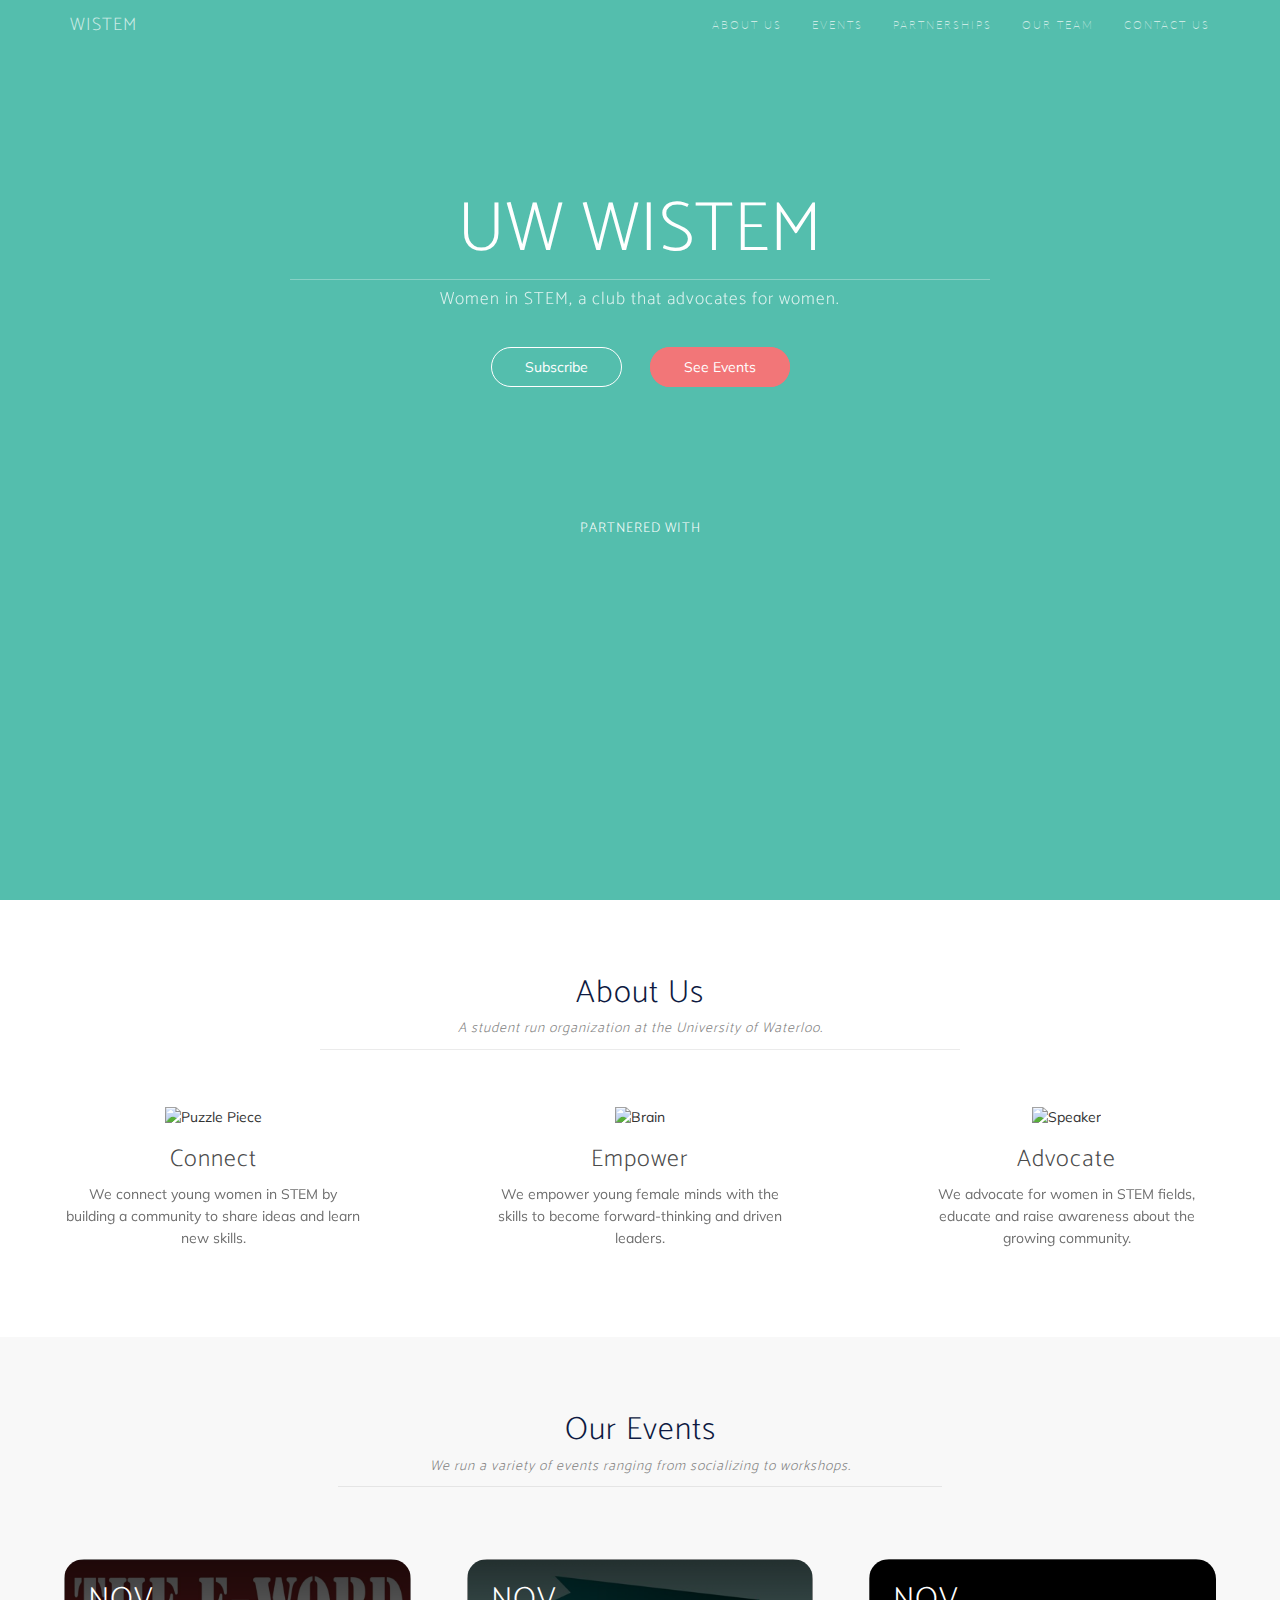
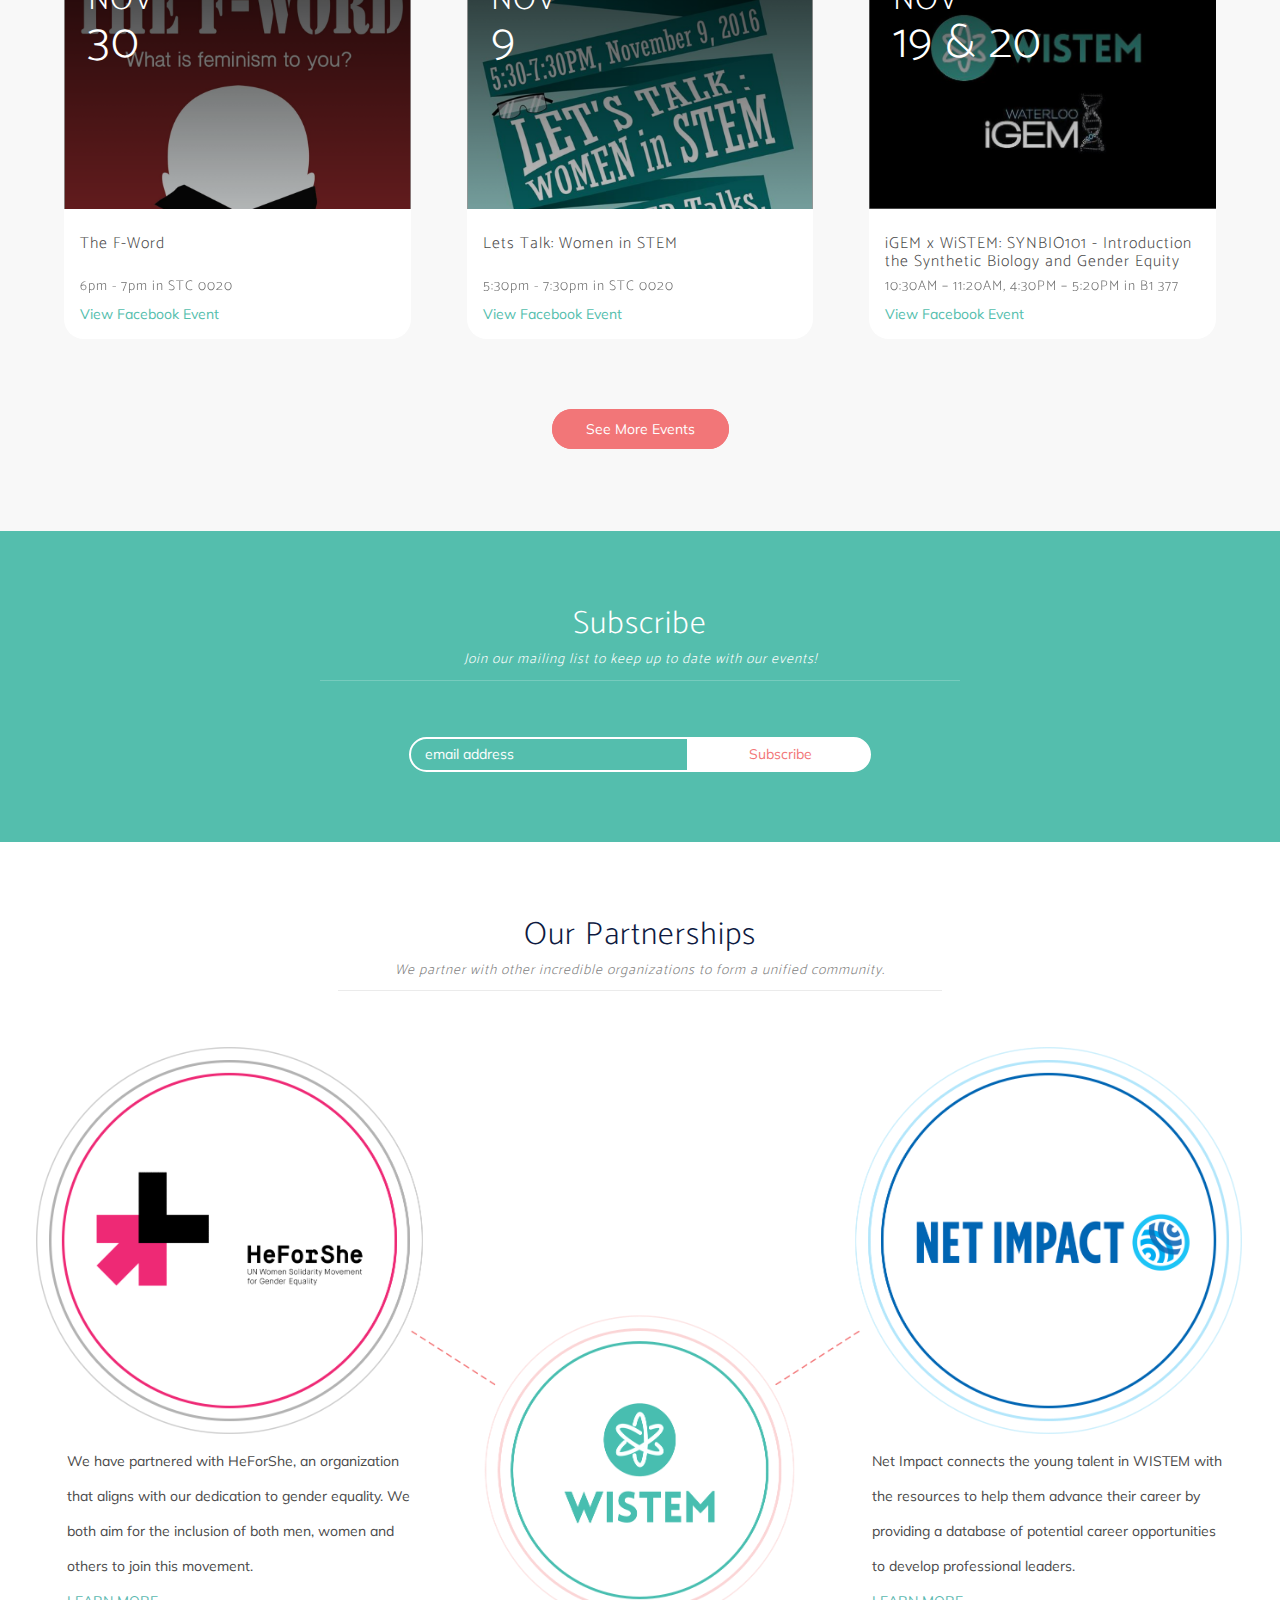
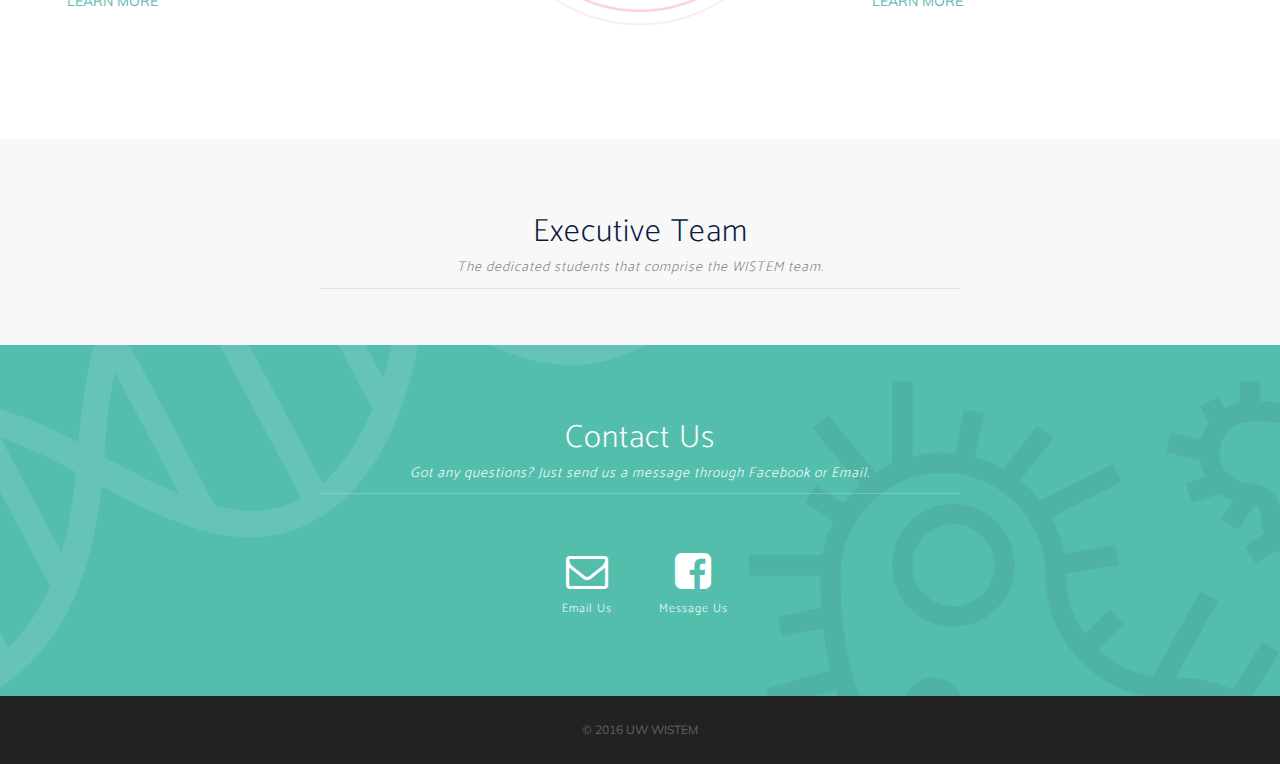
==== commit 293c3939: "Change "Contact us" message`" ====
--- a/index.html
+++ b/index.html
@@ -1,4 +1,4 @@
-<!DOCTYPE html>
+﻿<!DOCTYPE html>
 <html lang="en">
 
 <head>
@@ -219,7 +219,7 @@
 <div class="row contact" id="contact">
   <div class="col-md-12">
     <h2 class="title text-center white">Contact Us</h2>
-    <h4 class="description text-center white">Got any questions? Just send us a message.</h4>
+    <h4 class="description text-center white">Got any questions? Just send us a message through Facebook or Email.</h4>
     <div class="divider white-line"></div>
     <div class="col-sm-5"></div>
     <div class="col-sm-1 text-center">
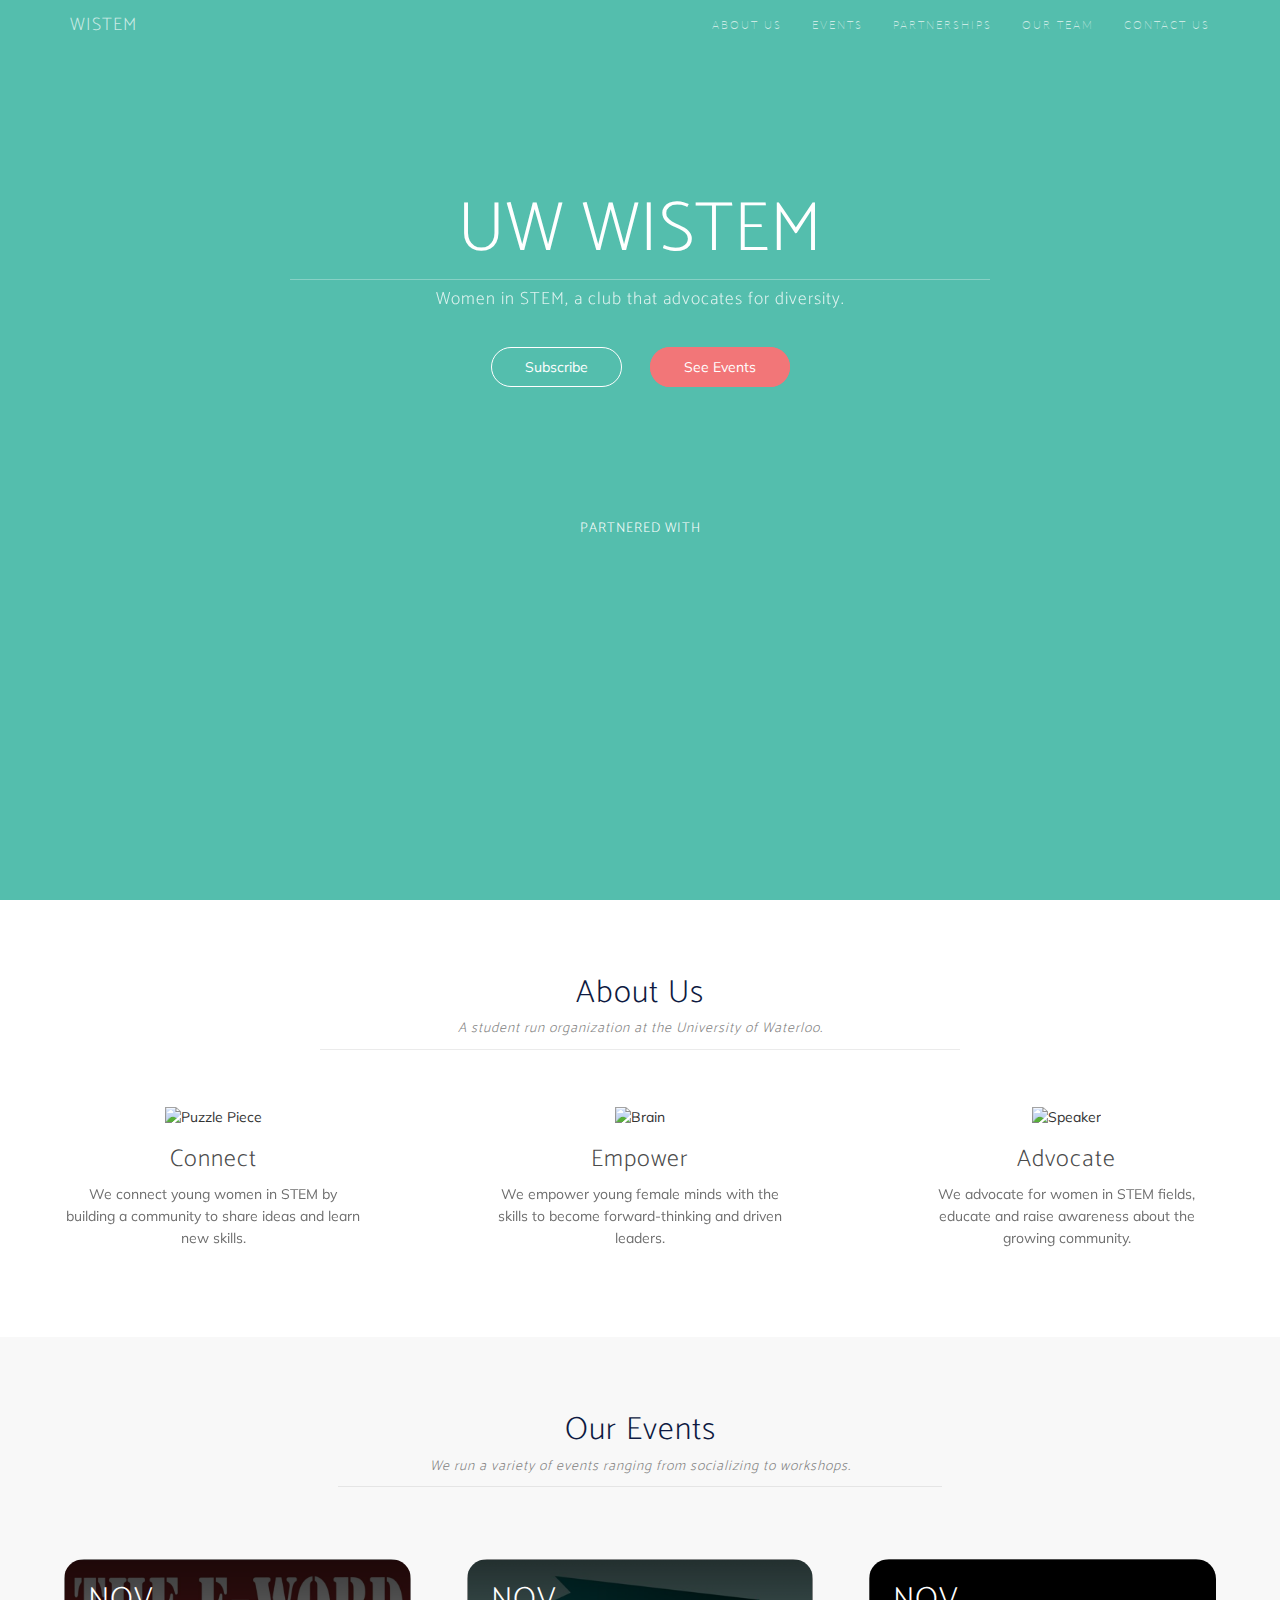
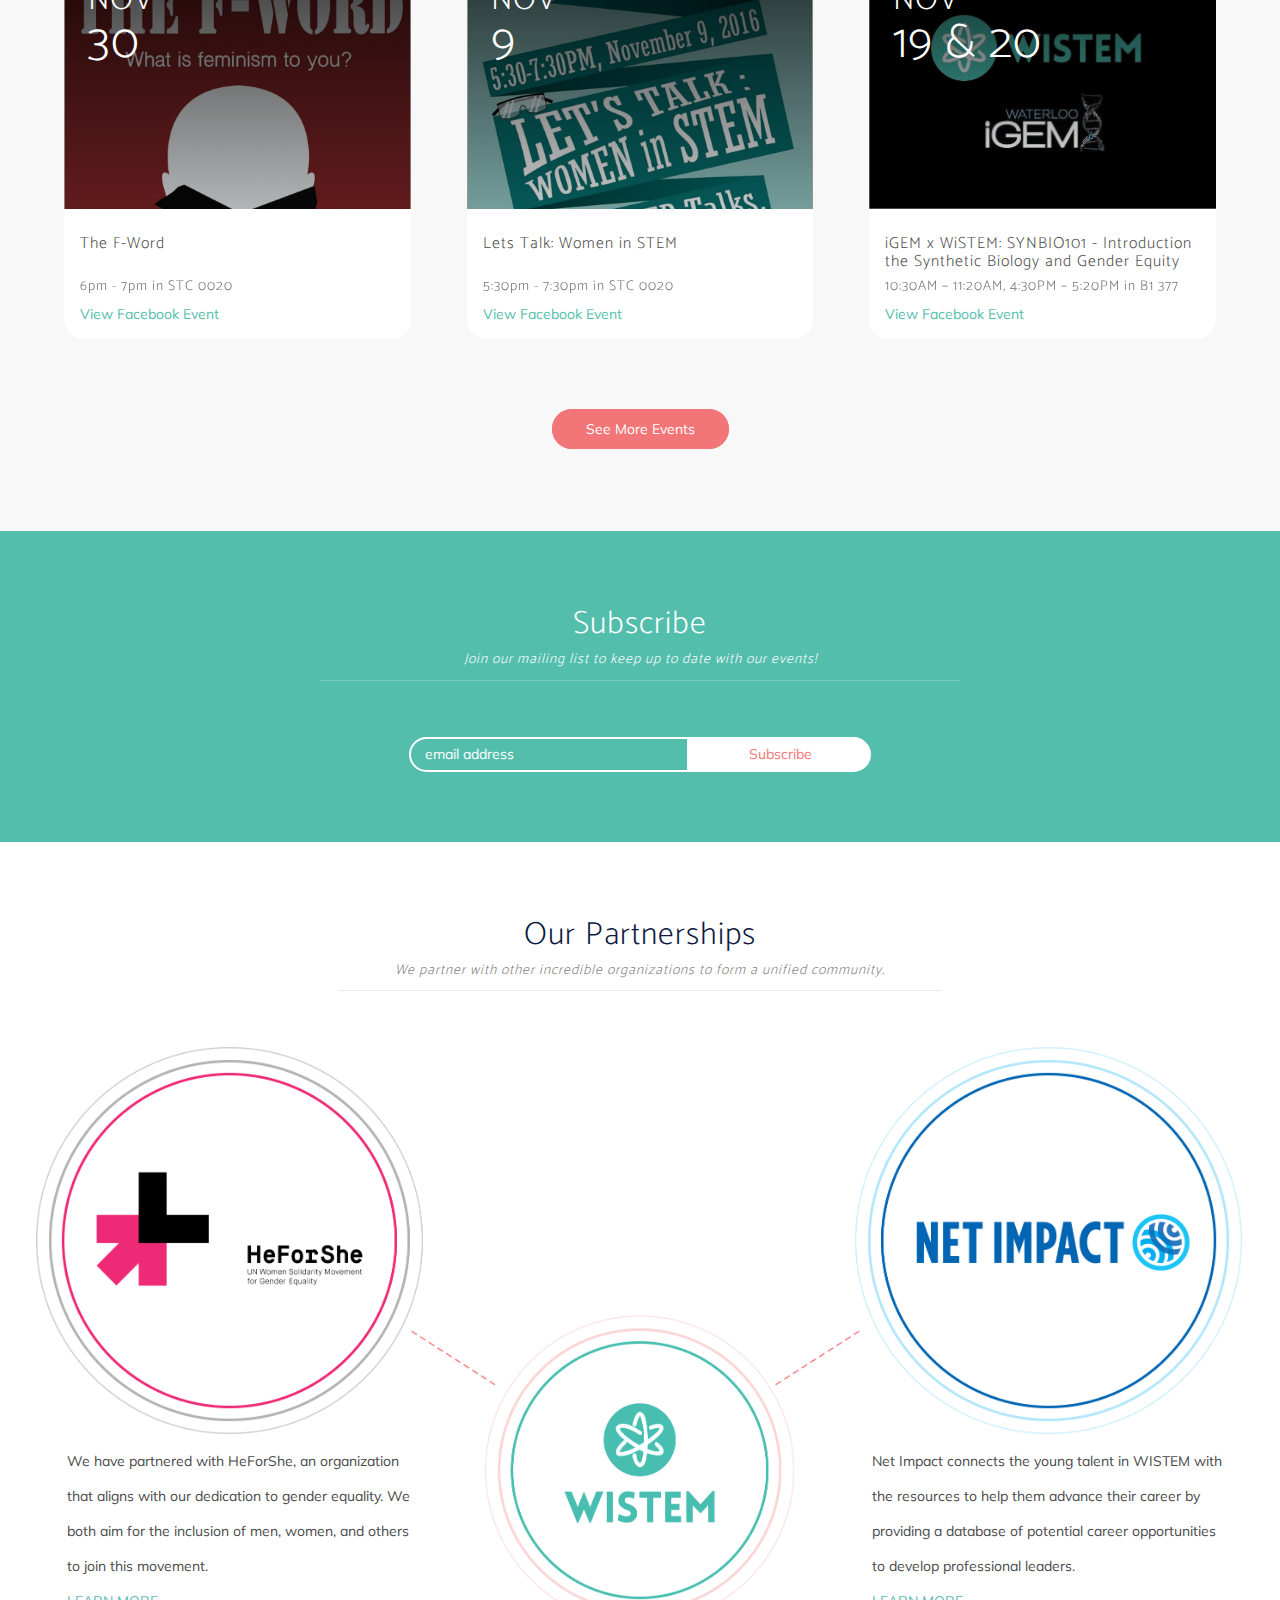
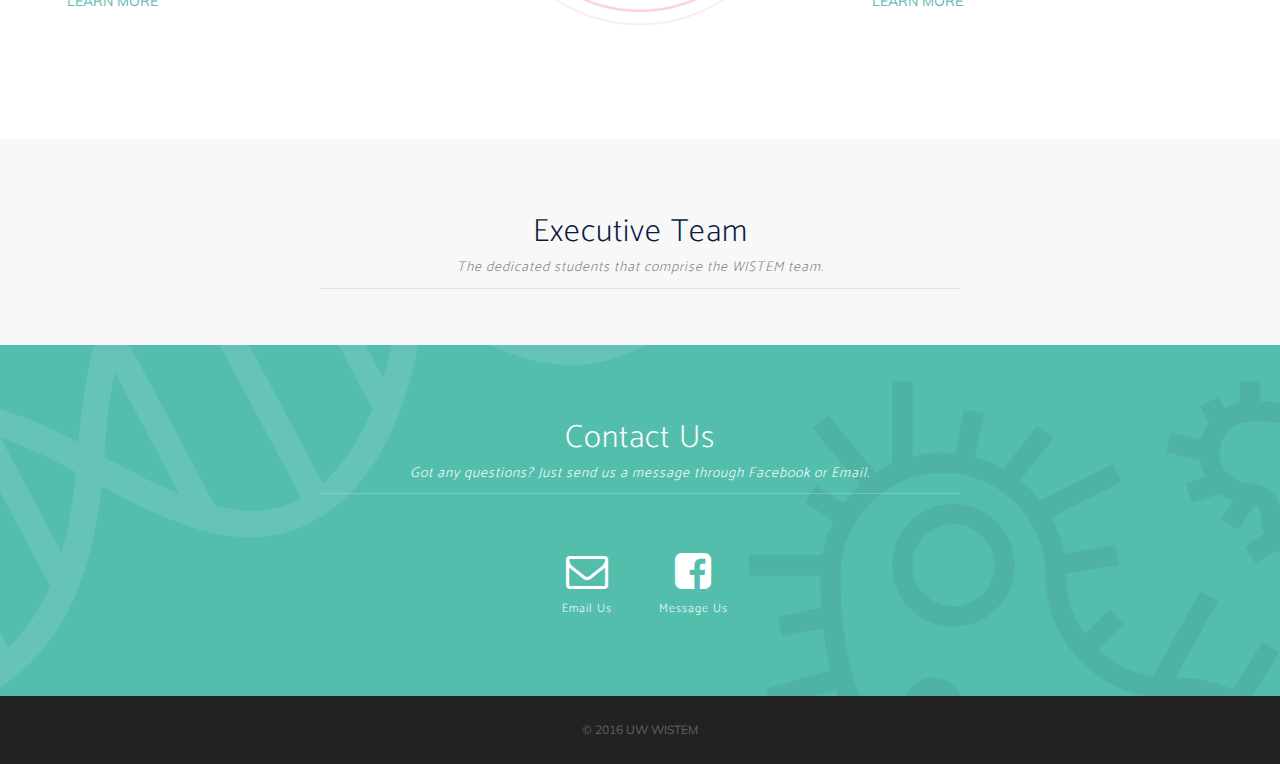
==== commit 467fbe93: "Changed landing-description" ====
--- a/index.html
+++ b/index.html
@@ -69,7 +69,7 @@
 
           <h1 class="wistem-title">UW WISTEM</h1>
           <div class="landing-divider"></div>
-          <h4 class="landing-description">Women in STEM, a club that advocates for women.</h4>
+          <h4 class="landing-description">Women in STEM, a club that advocates for diversity.</h4>
           <div class="buttons-lp">
             <a href="#" class="lp-outline">Subscribe</a>
             <a href="events.html" class="lp-solid">See Events</a>
@@ -196,7 +196,7 @@
     <div class="col-md-12 partnership-image">
     </div>
     <div class="col-md-4 partnership-container">
-      <p class="partnership-description">We have partnered with HeForShe, an organization that aligns with our dedication to gender equality. We both aim for the inclusion of both men, women and others to join this movement.<br>
+      <p class="partnership-description">We have partnered with HeForShe, an organization that aligns with our dedication to gender equality. We both aim for the inclusion of men, women, and others to join this movement.<br>
       <a class="learn-more" href="http://www.heforshe.org/en">LEARN MORE</a>
     </p>
     </div>
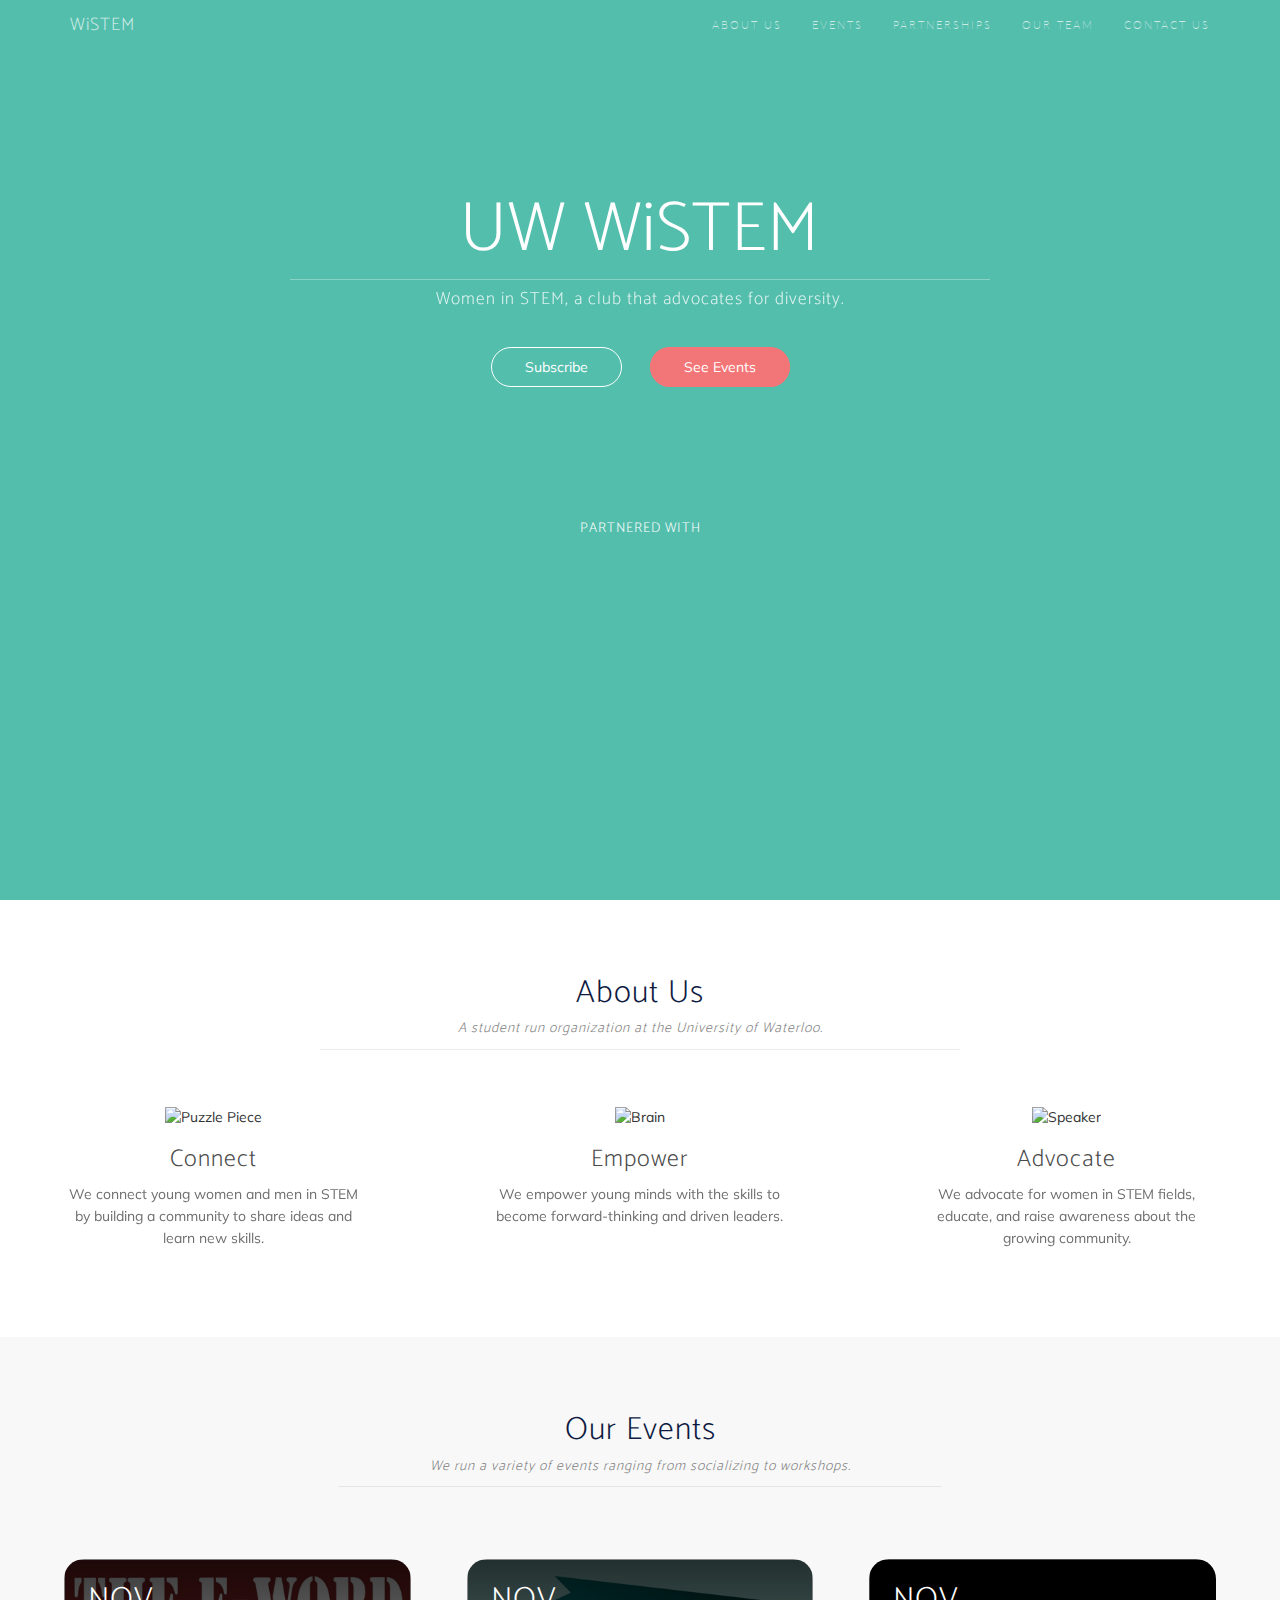
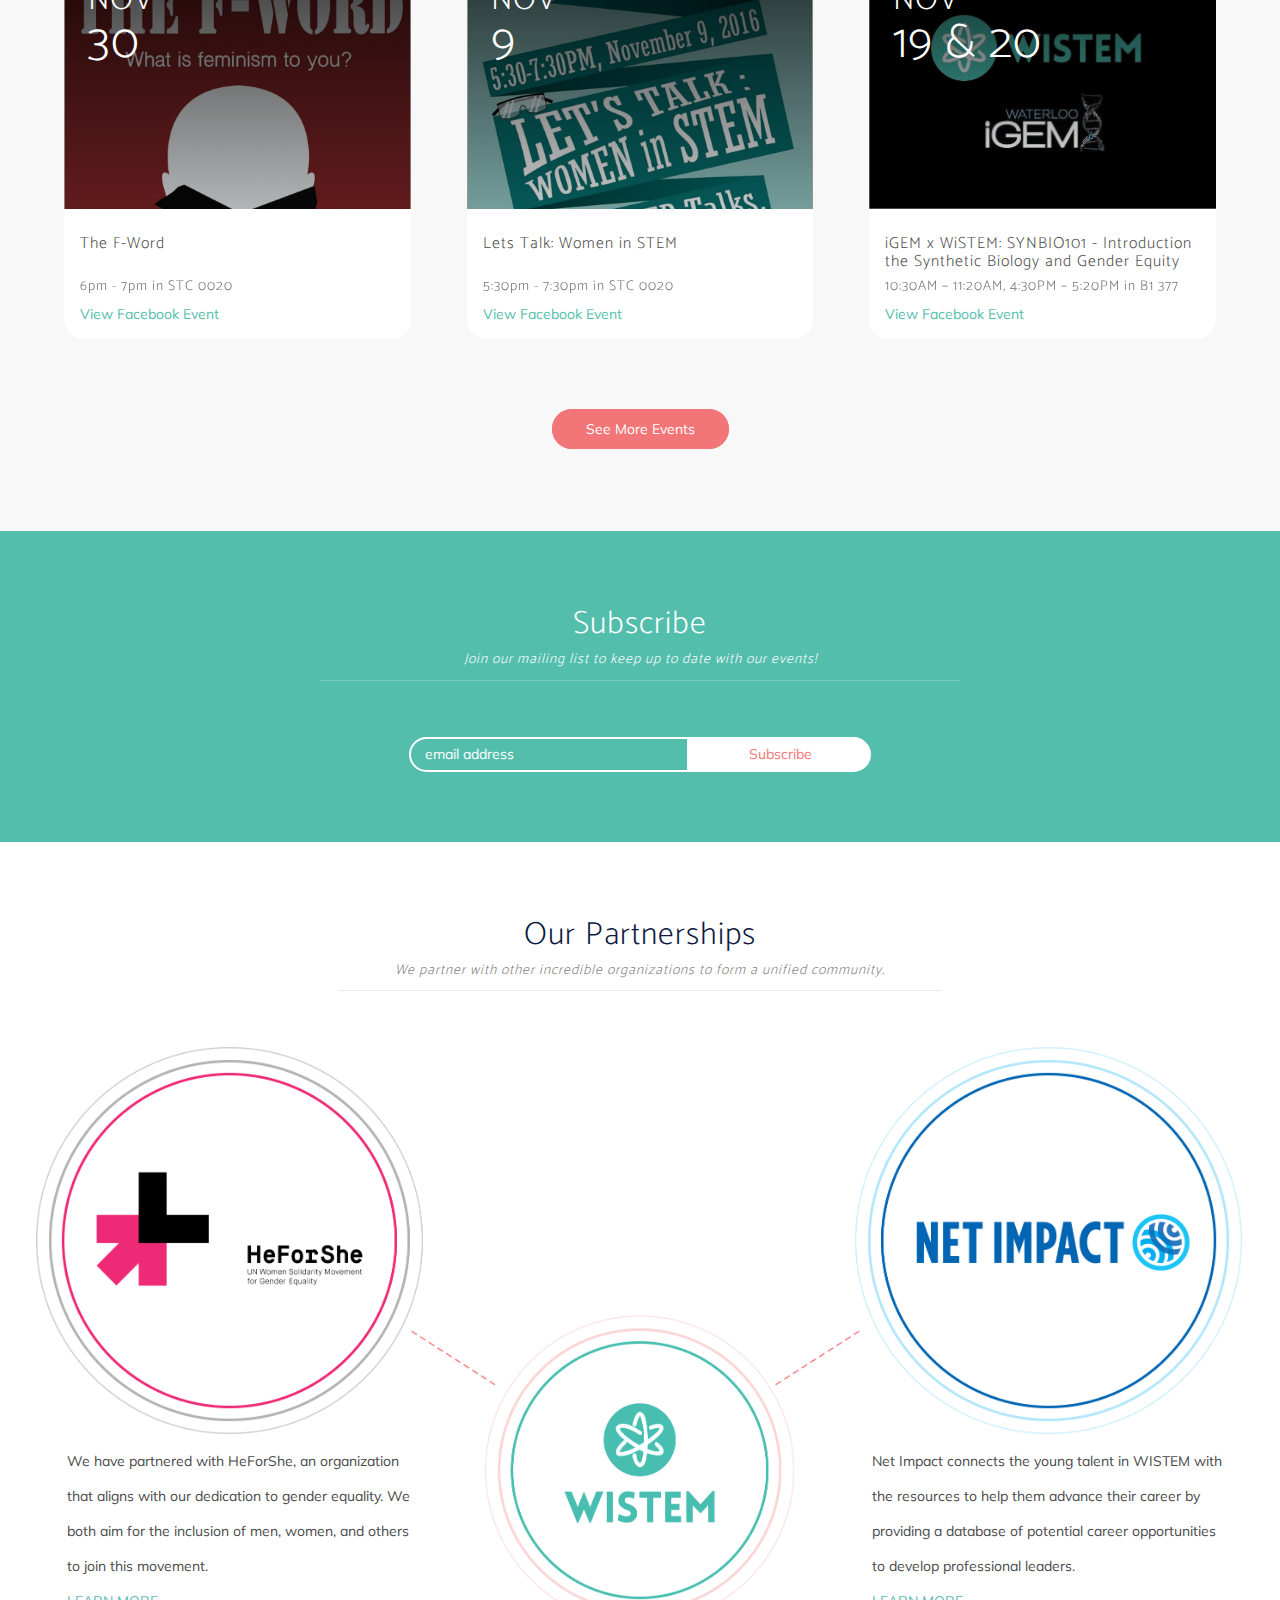
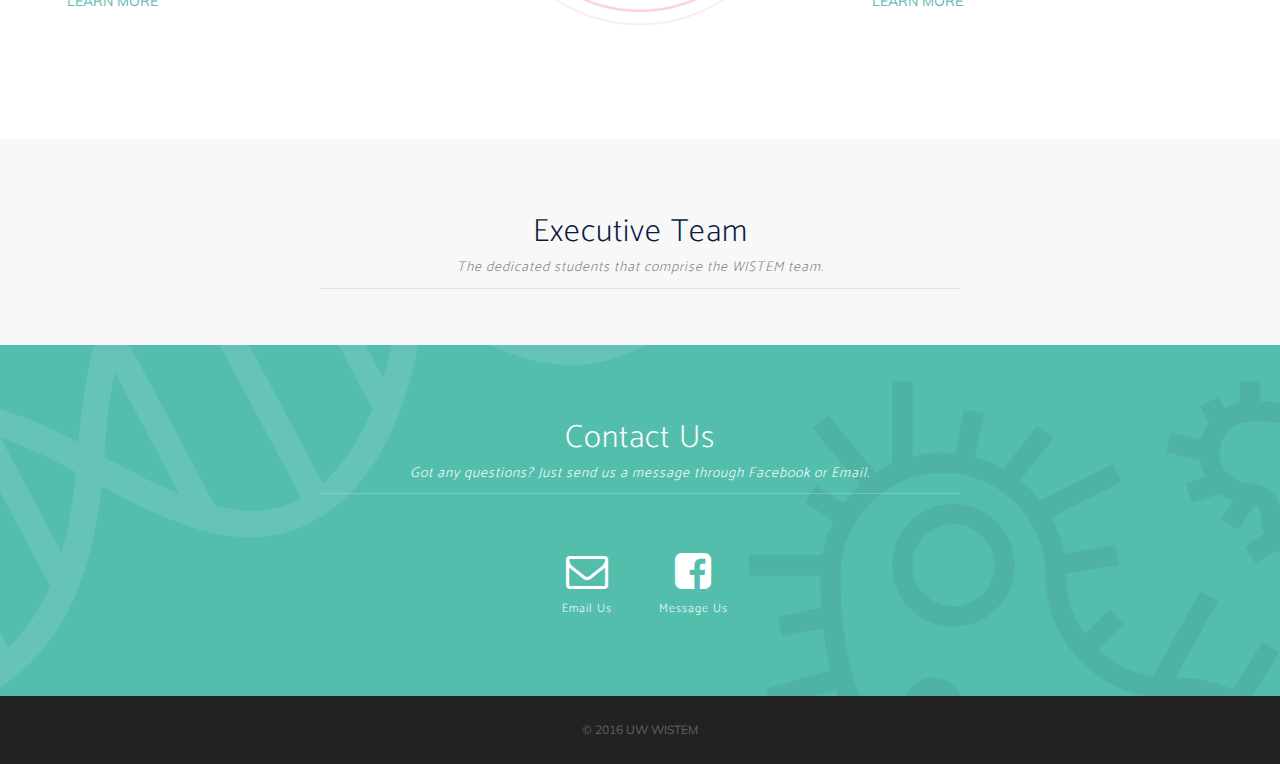
==== commit 12342593: "Merge remote-tracking branch 'origin2/master'" ====
--- a/index.html
+++ b/index.html
@@ -9,7 +9,7 @@
   <meta name="description" content="">
   <meta name="author" content="">
 
-  <title>UW WISTEM</title>
+  <title>UW WiSTEM</title>
 
   <link href="vendor/bootstrap/css/bootstrap.min.css" rel="stylesheet">
 
@@ -37,7 +37,7 @@
         <button type="button" class="navbar-toggle collapsed" data-toggle="collapse" data-target="#bs-example-navbar-collapse-1">
           <span class="sr-only">Toggle navigation</span> Menu <i class="fa fa-bars"></i>
         </button>
-        <a class="navbar-brand page-scroll" href="#page-top">WISTEM</a>
+        <a class="navbar-brand page-scroll" href="#page-top"> WiSTEM</a>
       </div>
 
       <div class="collapse navbar-collapse" id="bs-example-navbar-collapse-1">
@@ -67,7 +67,7 @@
       <div class="col-md-12">
         <div class="landing text-center">
 
-          <h1 class="wistem-title">UW WISTEM</h1>
+          <h1 class="wistem-title">UW WiSTEM</h1>
           <div class="landing-divider"></div>
           <h4 class="landing-description">Women in STEM, a club that advocates for diversity.</h4>
           <div class="buttons-lp">
@@ -93,21 +93,21 @@
         <img class="values-image" src="img/connect.png" alt="Puzzle Piece">
         <h3 class="values">Connect</h3>
         <p class="value-description">
-          We connect young women in STEM by building a community to share ideas and learn new skills.
+          We connect young women and men in STEM by building a community to share ideas and learn new skills.
         </p>
       </div>
       <div class="col-md-4 text-center">
         <img class="values-image" src="img/empower.png" alt="Brain">
         <h3 class="values">Empower</h3>
         <p class="value-description">
-          We empower young female minds with the skills to become forward-thinking and driven leaders.
+          We empower young minds with the skills to become forward-thinking and driven leaders.
         </p>
       </div>
       <div class="col-md-4 text-center">
         <img class="values-image" src="img/advocate.png" alt="Speaker">
         <h3 class="values">Advocate</h3>
         <p class="value-description">
-          We advocate for women in STEM fields, educate and raise awareness about the growing  community.
+          We advocate for women in STEM fields, educate, and raise awareness about the growing  community.
         </p>
       </div>
     </div>
@@ -176,7 +176,7 @@
 
 <!-- MailChimp Signup Form -->
       <div id="mc_embed_signup" class="text-center">
-        <form action="//github.us14.list-manage.com/subscribe/post?u=70c076a870c35371915de2e81&amp;id=8a6297e20b" method="post" id="mc-embedded-subscribe-form" name="mc-embedded-subscribe-form" class="validate" target="_blank" novalidate>
+        <form action="https://github.us14.list-manage.com/subscribe/post?u=70c076a870c35371915de2e81&amp;id=8a6297e20b" method="post" id="mc-embedded-subscribe-form" name="mc-embedded-subscribe-form" class="validate" target="_blank" novalidate>
             <div id="mc_embed_signup_scroll">
           <input type="email" value="" name="EMAIL" class="email" id="mce-EMAIL" placeholder="email address" required>
             <div style="position: absolute; left: -5000px;" aria-hidden="true"><input type="text" name="b_70c076a870c35371915de2e81_8a6297e20b" tabindex="-1" value=""></div>
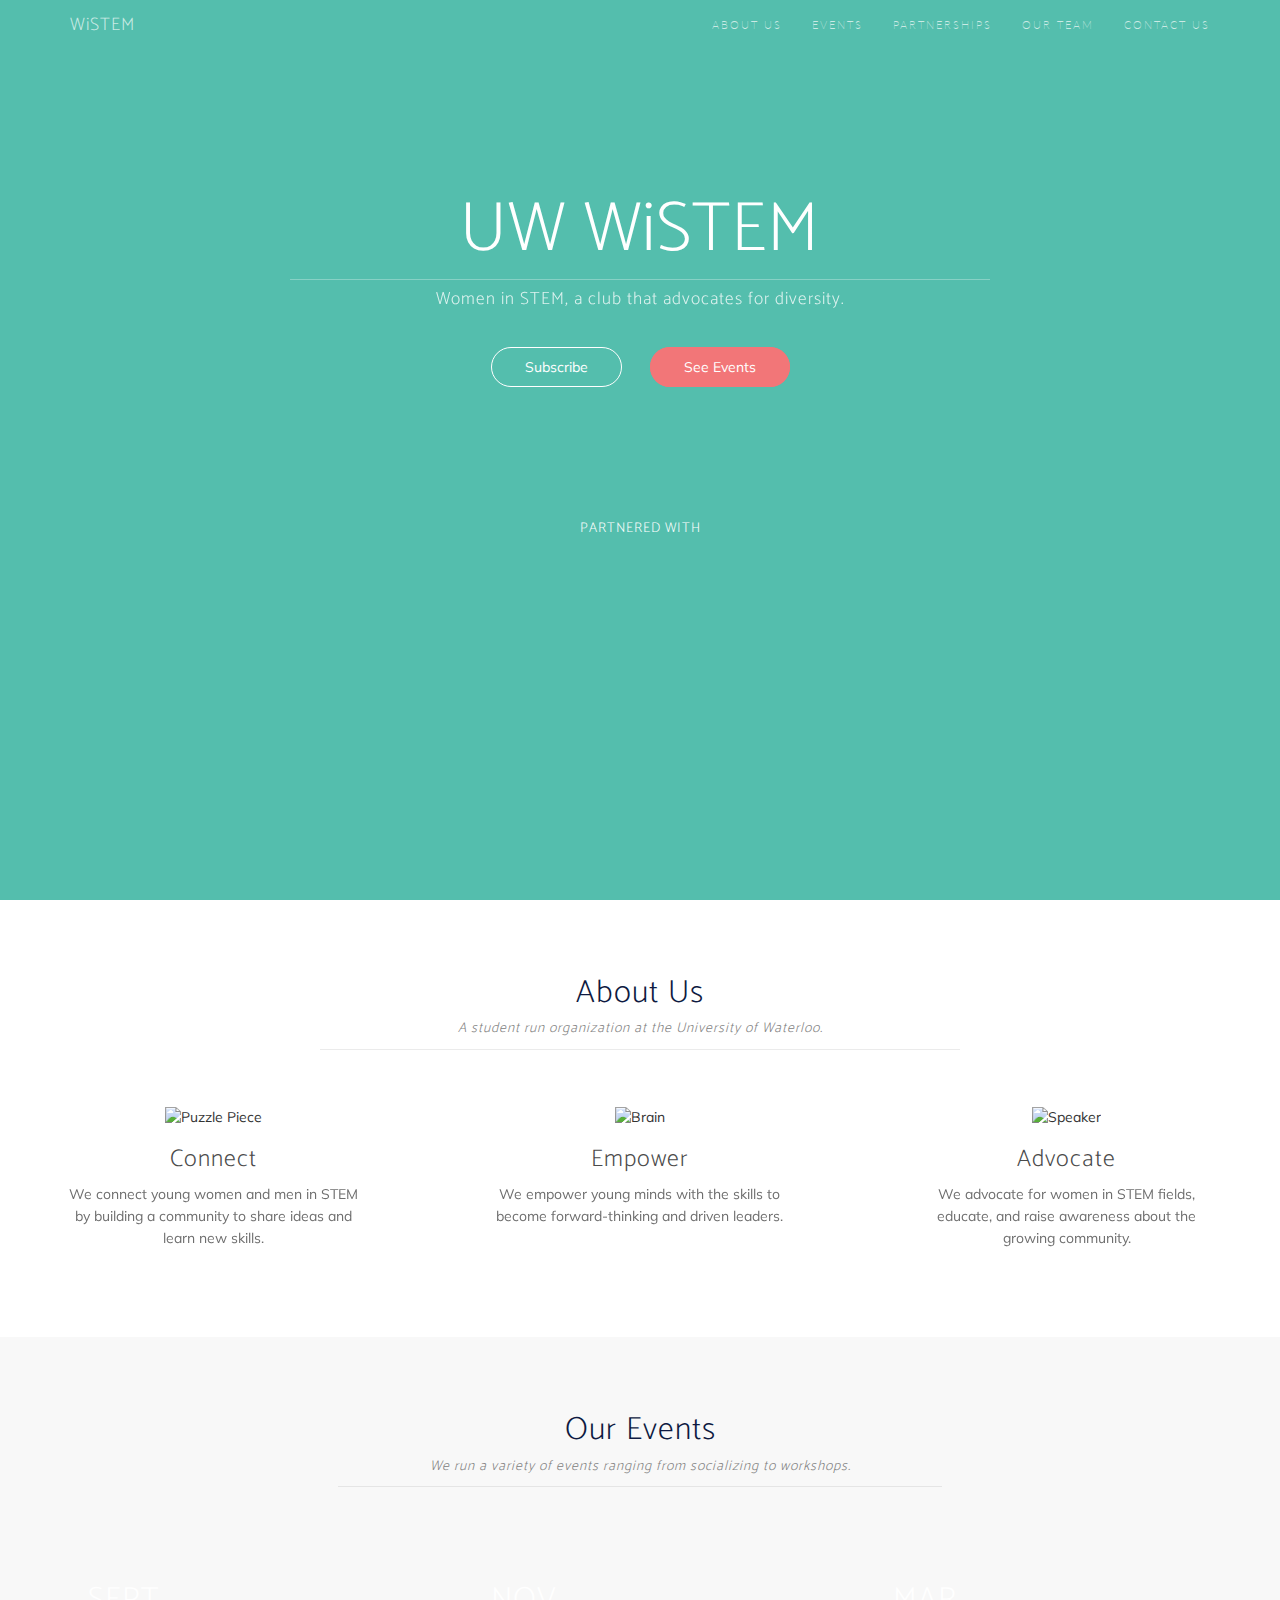
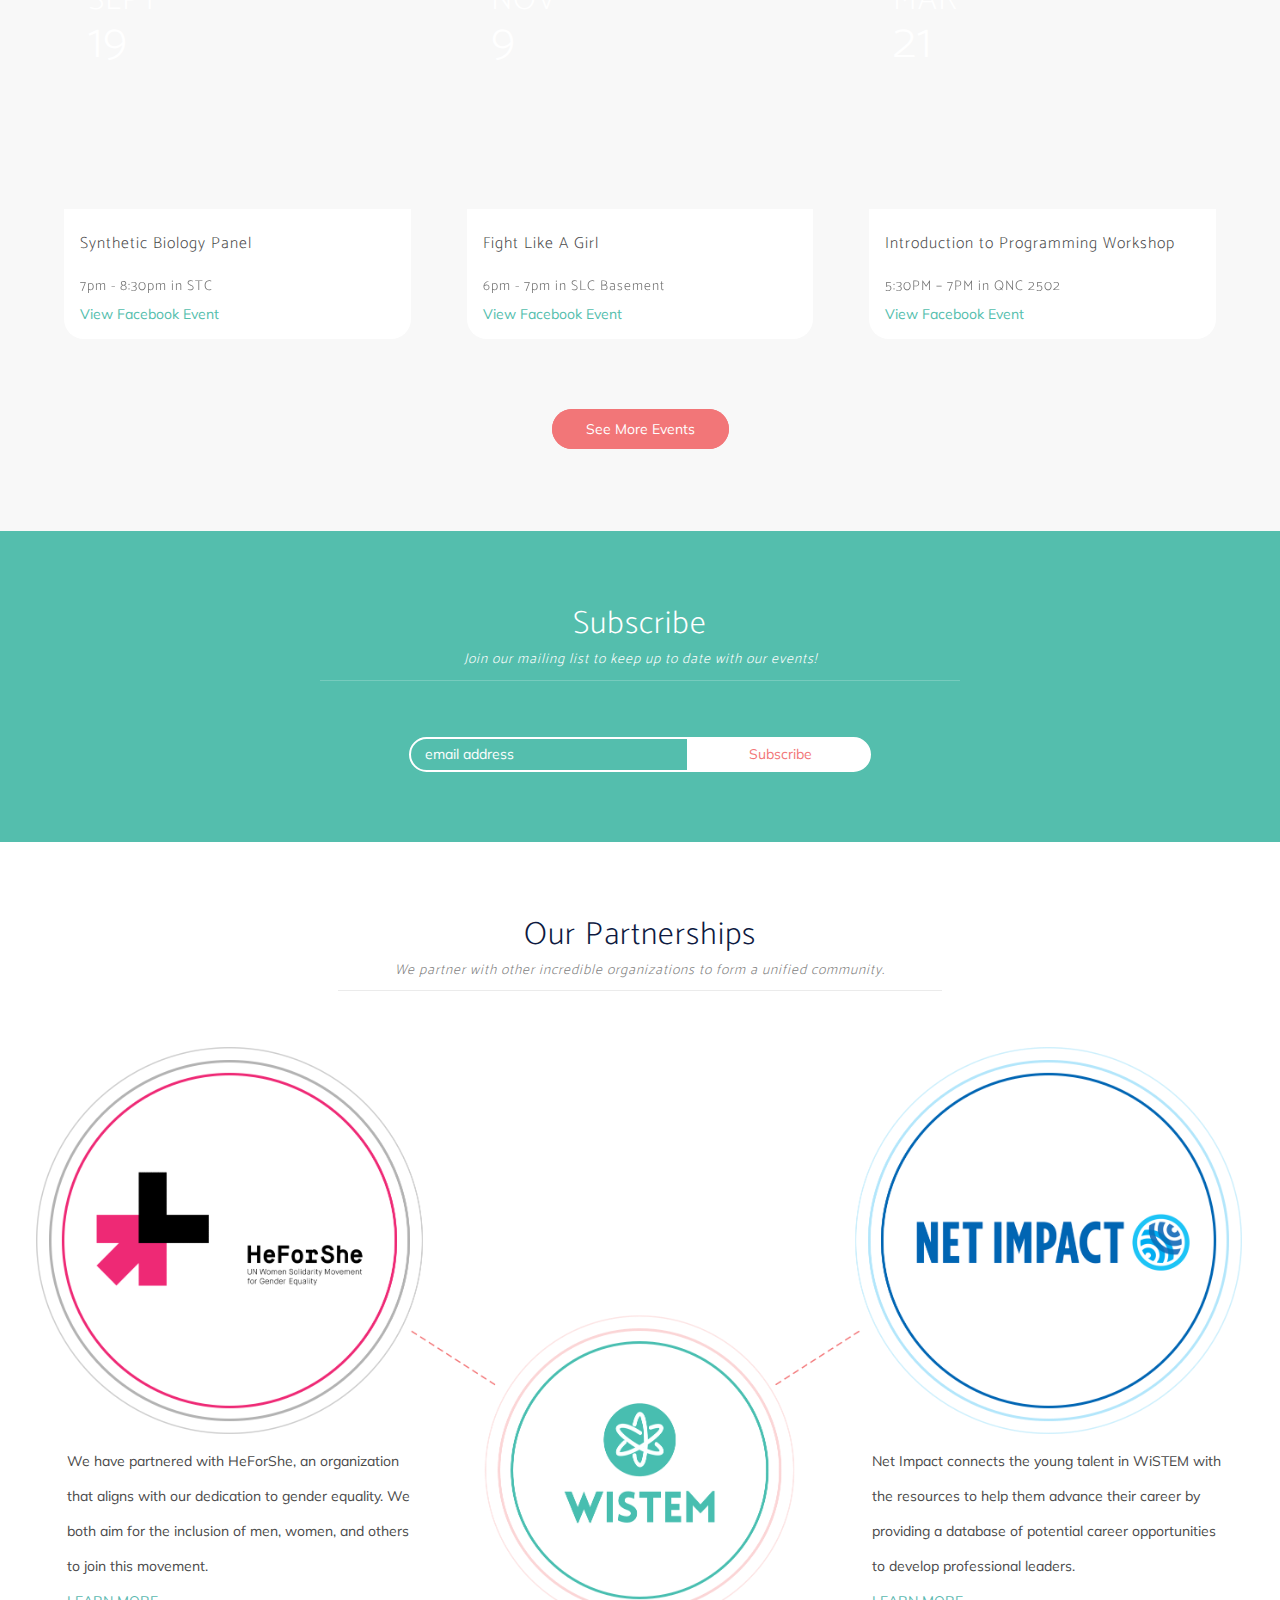
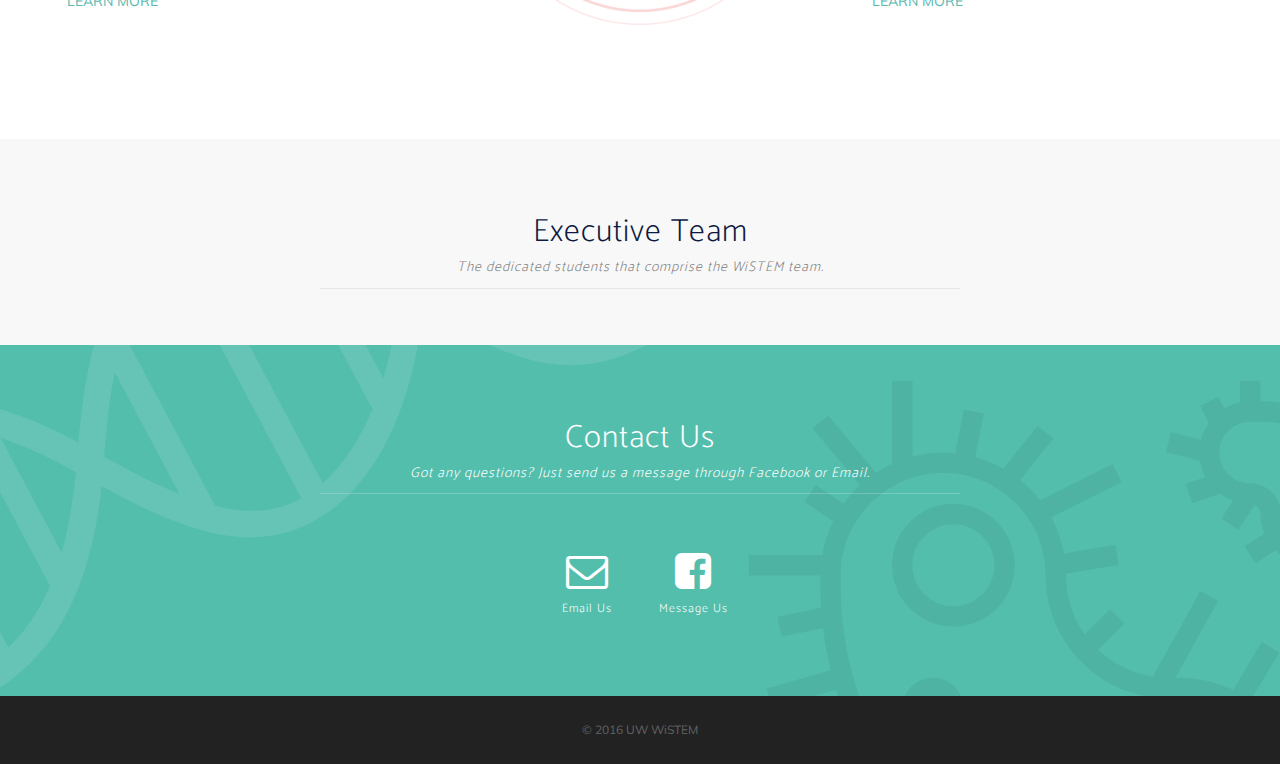
==== commit 92c21886: "Updated events on index" ====
--- a/index.html
+++ b/index.html
@@ -71,7 +71,7 @@
           <div class="landing-divider"></div>
           <h4 class="landing-description">Women in STEM, a club that advocates for diversity.</h4>
           <div class="buttons-lp">
-            <a href="#" class="lp-outline">Subscribe</a>
+            <a href="#subscribe_row" class="lp-outline">Subscribe</a>
             <a href="events.html" class="lp-solid">See Events</a>
           </div>
           <div class="partners-lp">
@@ -121,13 +121,13 @@
 
       <div class="col-md-4 event-container">
         <div class="event">
-          <div class="event-photo" id="fword">
-            <h3 class="event-month">NOV</h3><br>
-            <h3 class="event-date">30</h3>
+          <div class="event-photo" id="synbiopanel">
+            <h3 class="event-month">SEPT</h3><br>
+            <h3 class="event-date">19</h3>
           </div>
           <div class="event-description">
-            <h5 class="event-title">The F-Word</h5>
-            <h5 class="event-time">6pm - 7pm in STC 0020</h5>
+            <h5 class="event-title">Synthetic Biology Panel</h5>
+            <h5 class="event-time">7pm - 8:30pm in STC</h5>
             <a class="facebook-event" href="https://www.facebook.com/events/1851300768416283/">View Facebook Event</a>
           </div>
         </div>
@@ -135,26 +135,26 @@
 
       <div class="col-md-4 event-container">
         <div class="event">
-          <div class="event-photo" id="letstalk">
+          <div class="event-photo" id="fightlikeagirl">
             <h3 class="event-month">NOV</h3><br>
             <h3 class="event-date">9</h3>
           </div>
           <div class="event-description">
-            <h5 class="event-title">Lets Talk: Women in STEM</h5>
-            <h5 class="event-time">5:30pm - 7:30pm in STC 0020</h5>
+            <h5 class="event-title">Fight Like A Girl</h5>
+            <h5 class="event-time">6pm - 7pm in SLC Basement</h5>
             <a class="facebook-event" href="https://www.facebook.com/events/1788746171364035/">View Facebook Event</a>
           </div>
         </div>
       </div>
       <div class="col-md-4 event-container">
         <div class="event">
-          <div class="event-photo" id="synbio101">
-            <h3 class="event-month">NOV</h3><br>
-            <h3 class="event-date">19 &amp; 20</h3>
+          <div class="event-photo" id="programworkshop">
+            <h3 class="event-month">MAR</h3><br>
+            <h3 class="event-date">21
           </div>
           <div class="event-description">
-            <h5 class="event-title">iGEM x WiSTEM: SYNBIO101 - Introduction the Synthetic Biology and Gender Equity</h5>
-            <h5 class="event-time">10:30AM – 11:20AM, 4:30PM – 5:20PM in B1 377</h5>
+            <h5 class="event-title">Introduction to Programming Workshop</h5>
+            <h5 class="event-time">5:30PM – 7PM in QNC 2502</h5>
             <a class="facebook-event" href="https://www.facebook.com/events/1657961857780510/">View Facebook Event</a>
           </div>
         </div>
@@ -168,7 +168,7 @@
 
 </div>
 
-<div class="row subscribe">
+<div class="row subscribe" id="subscribe_row">
   <div class="col-md-12" id="subscribe">
     <h2 class="title text-center white">Subscribe</h2>
     <h4 class="description text-center white">Join our mailing list to keep up to date with our events!</h4>
@@ -202,7 +202,7 @@
     </div>
     <div class="col-md-4 partnership-container whitespace"></div>
     <div class="col-md-4 partnership-container">
-      <p class="partnership-description">Net Impact connects the young talent in WISTEM with the resources to help them advance their career by providing a database of potential career opportunities to develop professional leaders.<br>
+      <p class="partnership-description">Net Impact connects the young talent in WiSTEM with the resources to help them advance their career by providing a database of potential career opportunities to develop professional leaders.<br>
       <a class="learn-more" href="https://www.netimpact.org/">LEARN MORE</a>
     </div>
   </div>
@@ -211,7 +211,7 @@
 <div class="row team" id="team">
   <div class="col-md-12">
     <h2 class="title text-center">Executive Team</h2>
-    <h4 class="description text-center">The dedicated students that comprise the WISTEM team.</h4>
+    <h4 class="description text-center">The dedicated students that comprise the WiSTEM team.</h4>
     <div class="divider"></div>
   </div>
 </div>
@@ -238,7 +238,7 @@
 
 <footer>
   <div class="container">
-    <p>&copy; 2016 UW WISTEM</p>
+    <p>&copy; 2016 UW WiSTEM</p>
   </div>
 </footer>
 
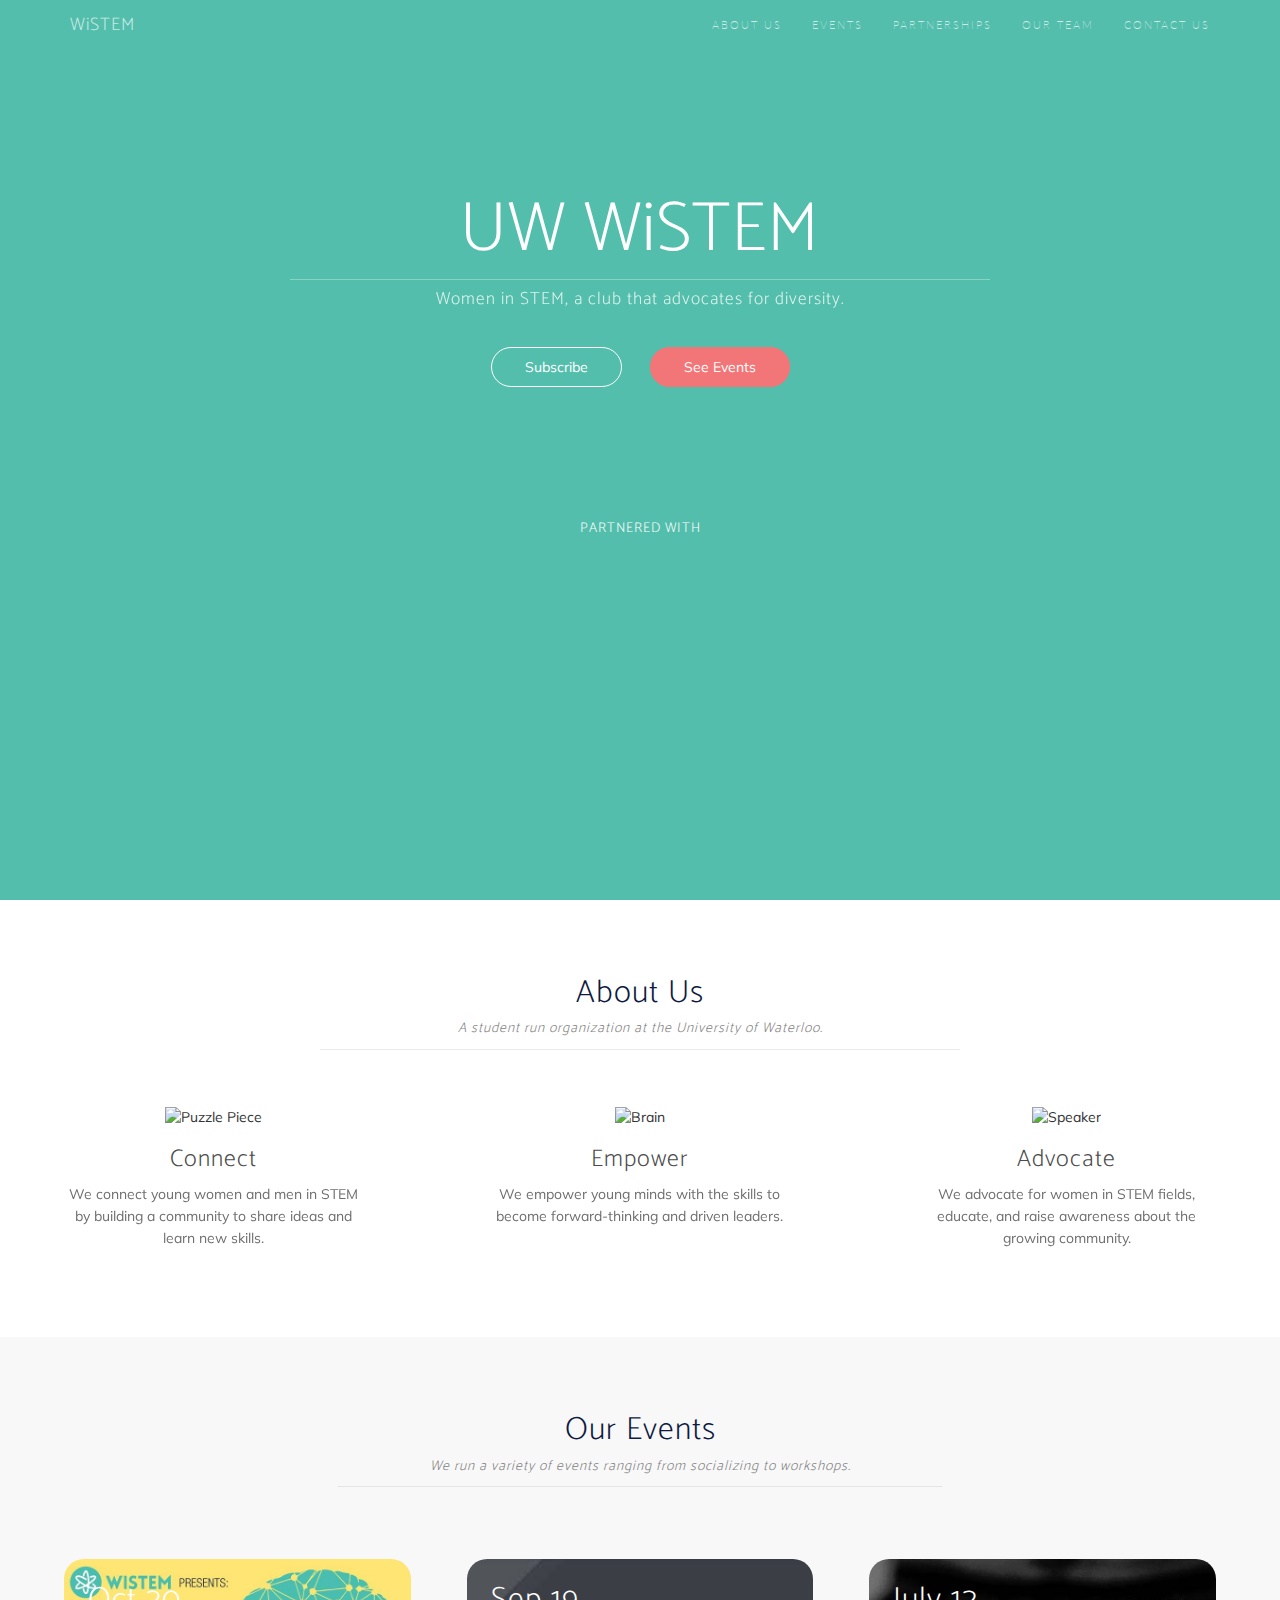
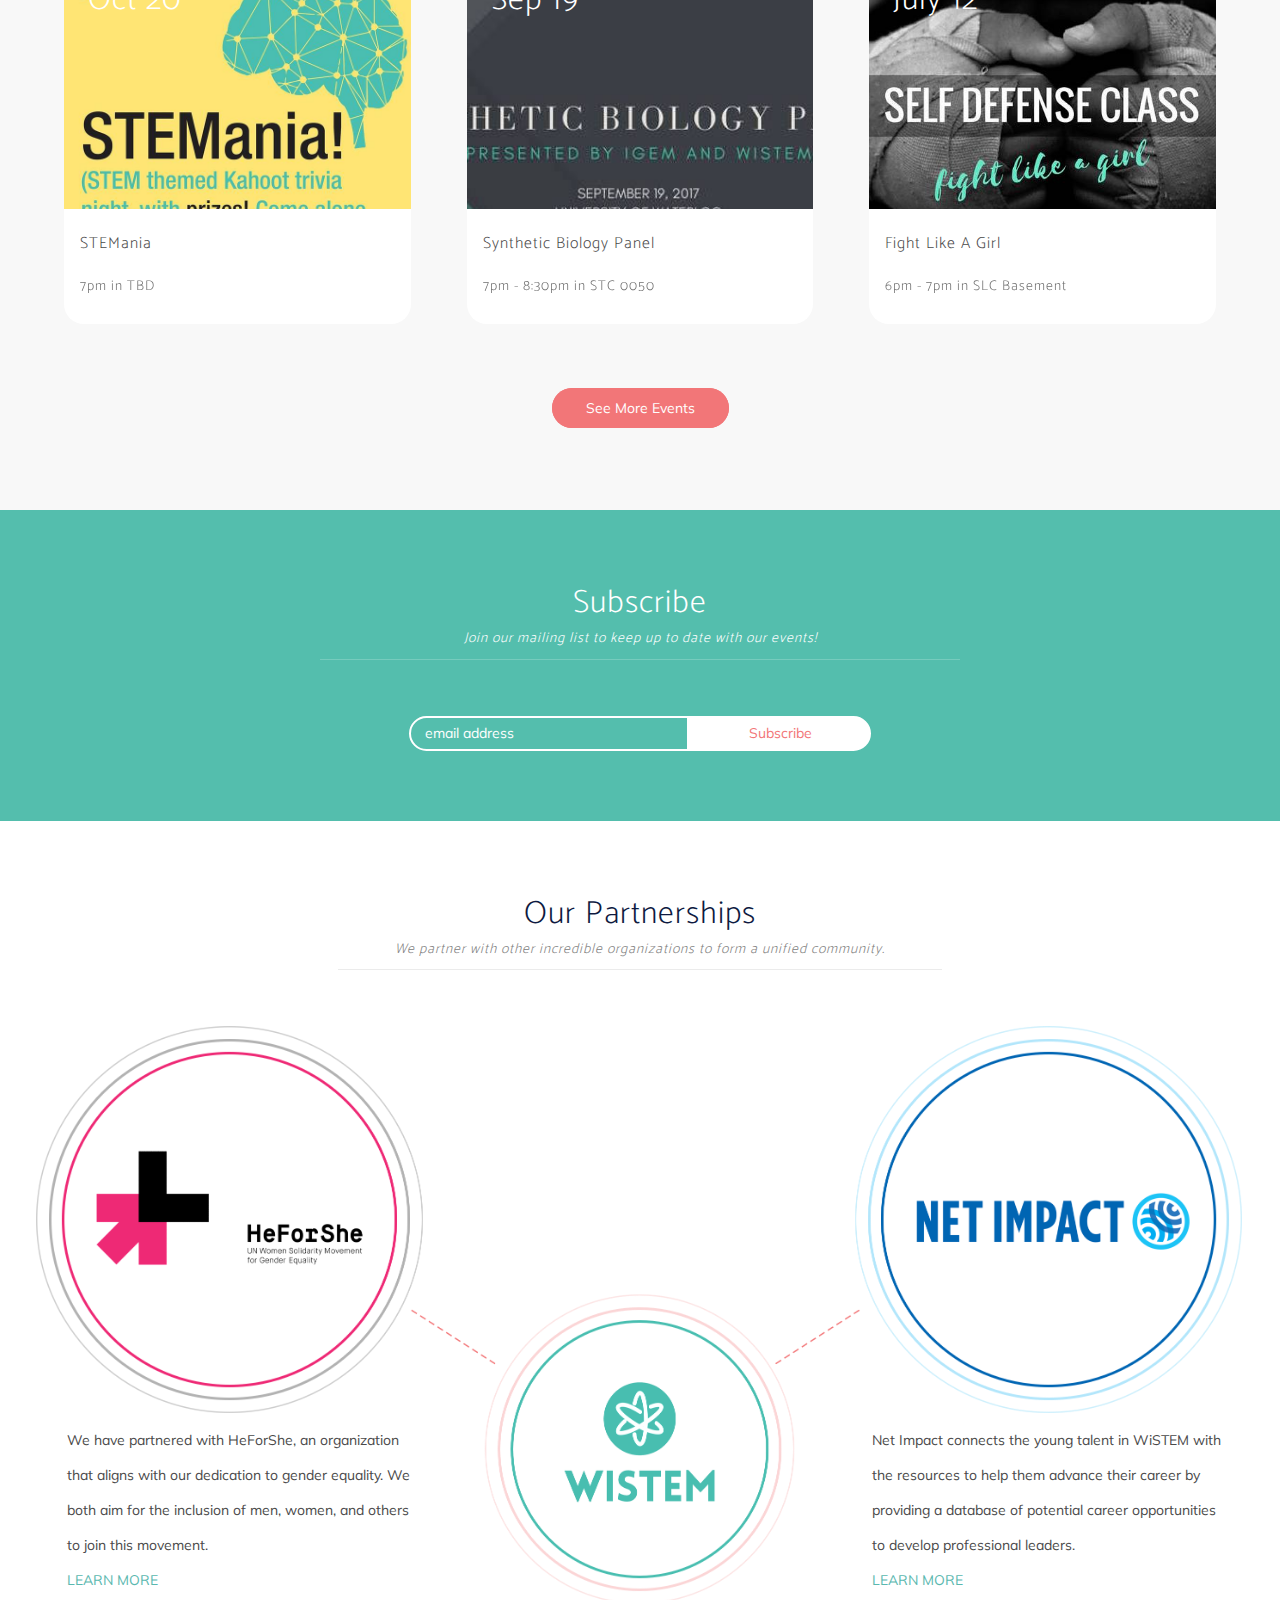
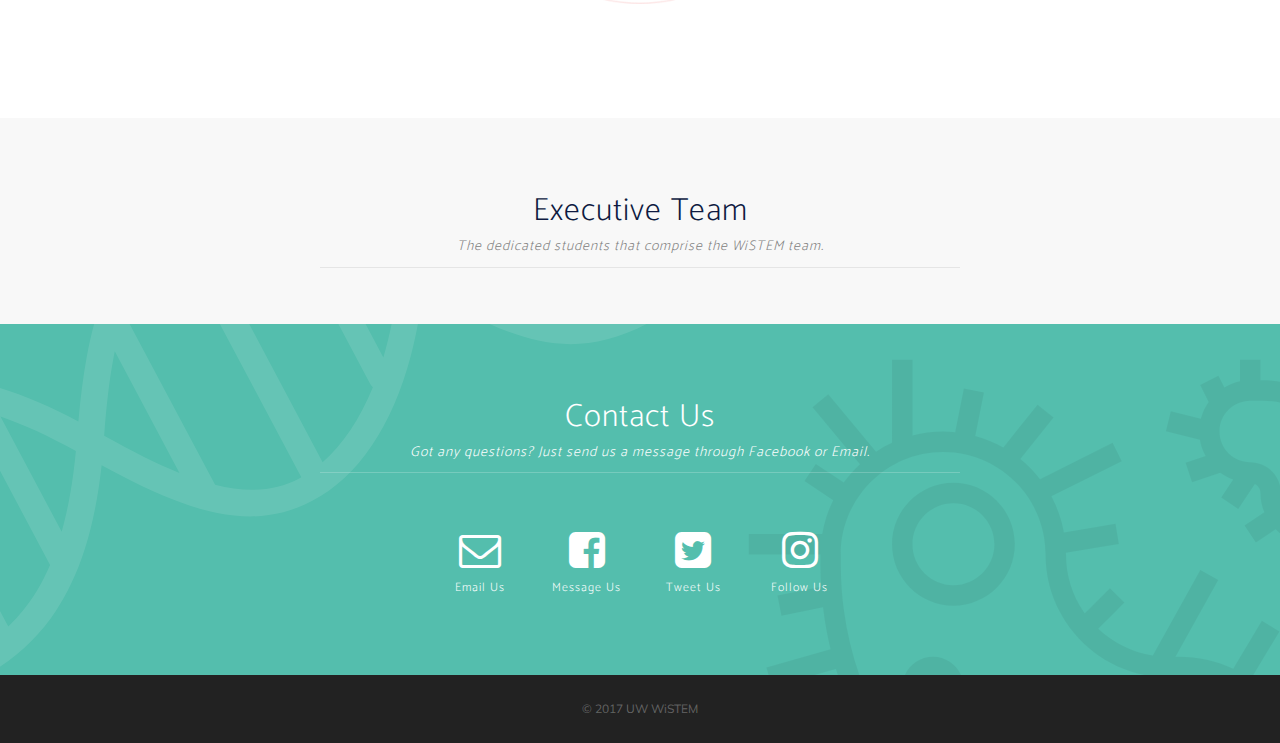
==== commit 4126284d: "made the events into objects -> easy repopulation of the index page events, made the facebook event " ====
--- a/index.html
+++ b/index.html
@@ -8,6 +8,7 @@
   <meta name="viewport" content="width=device-width, initial-scale=1">
   <meta name="description" content="">
   <meta name="author" content="">
+  <link rel="icon" type="image/png" href="img/icon.png">
 
   <title>UW WiSTEM</title>
 
@@ -35,7 +36,8 @@
     <div class="container">
       <div class="navbar-header">
         <button type="button" class="navbar-toggle collapsed" data-toggle="collapse" data-target="#bs-example-navbar-collapse-1">
-          <span class="sr-only">Toggle navigation</span> Menu <i class="fa fa-bars"></i>
+          <span class="sr-only">Toggle navigation</span> Menu
+          <i class="fa fa-bars"></i>
         </button>
         <a class="navbar-brand page-scroll" href="#page-top"> WiSTEM</a>
       </div>
@@ -62,7 +64,7 @@
     </div>
   </nav>
 
-  <header>
+  <header style="overflow:hidden">
     <div class="row">
       <div class="col-md-12">
         <div class="landing text-center">
@@ -78,7 +80,6 @@
             <h5 class="text-center">PARTNERED WITH</h5>
             <img class="partners-image" src="img/partners.png" alt="">
           </div>
-
         </div>
       </div>
     </div>
@@ -107,7 +108,7 @@
         <img class="values-image" src="img/advocate.png" alt="Speaker">
         <h3 class="values">Advocate</h3>
         <p class="value-description">
-          We advocate for women in STEM fields, educate, and raise awareness about the growing  community.
+          We advocate for women in STEM fields, educate, and raise awareness about the growing community.
         </p>
       </div>
     </div>
@@ -118,138 +119,125 @@
       <h2 class="title text-center">Our Events</h2>
       <h4 class="description text-center">We run a variety of events ranging from socializing to workshops.</h4>
       <div class="divider"></div>
-
-      <div class="col-md-4 event-container">
-        <div class="event">
-          <div class="event-photo" id="synbiopanel">
-            <h3 class="event-month">SEPT</h3><br>
-            <h3 class="event-date">19</h3>
+      <div id="mostrecentevents">
+      </div>
+      <div class="button-wrapper text-center event-button">
+        <a href="events.html" class="lp-solid">See More Events</a>
+      </div>
+    </div>
+
+
+  </div>
+
+  <div class="row subscribe" id="subscribe_row">
+    <div class="col-md-12" id="subscribe">
+      <h2 class="title text-center white">Subscribe</h2>
+      <h4 class="description text-center white">Join our mailing list to keep up to date with our events!</h4>
+      <div class="divider white-line"></div>
+
+      <!-- MailChimp Signup Form -->
+      <div id="mc_embed_signup" class="text-center">
+        <form action="https://github.us14.list-manage.com/subscribe/post?u=70c076a870c35371915de2e81&amp;id=8a6297e20b" method="post"
+          id="mc-embedded-subscribe-form" name="mc-embedded-subscribe-form" class="validate" target="_blank" novalidate>
+          <div id="mc_embed_signup_scroll">
+            <input type="email" value="" name="EMAIL" class="email" id="mce-EMAIL" placeholder="email address" required>
+            <div style="position: absolute; left: -5000px;" aria-hidden="true">
+              <input type="text" name="b_70c076a870c35371915de2e81_8a6297e20b" tabindex="-1" value="">
+            </div>
+            <div class="clear">
+              <input type="submit" value="Subscribe" name="subscribe" id="mc-embedded-subscribe" class="email-button">
+            </div>
           </div>
-          <div class="event-description">
-            <h5 class="event-title">Synthetic Biology Panel</h5>
-            <h5 class="event-time">7pm - 8:30pm in STC</h5>
-            <a class="facebook-event" href="https://www.facebook.com/events/1851300768416283/">View Facebook Event</a>
-          </div>
-        </div>
-      </div>
-
-      <div class="col-md-4 event-container">
-        <div class="event">
-          <div class="event-photo" id="fightlikeagirl">
-            <h3 class="event-month">NOV</h3><br>
-            <h3 class="event-date">9</h3>
-          </div>
-          <div class="event-description">
-            <h5 class="event-title">Fight Like A Girl</h5>
-            <h5 class="event-time">6pm - 7pm in SLC Basement</h5>
-            <a class="facebook-event" href="https://www.facebook.com/events/1788746171364035/">View Facebook Event</a>
-          </div>
-        </div>
-      </div>
-      <div class="col-md-4 event-container">
-        <div class="event">
-          <div class="event-photo" id="programworkshop">
-            <h3 class="event-month">MAR</h3><br>
-            <h3 class="event-date">21
-          </div>
-          <div class="event-description">
-            <h5 class="event-title">Introduction to Programming Workshop</h5>
-            <h5 class="event-time">5:30PM – 7PM in QNC 2502</h5>
-            <a class="facebook-event" href="https://www.facebook.com/events/1657961857780510/">View Facebook Event</a>
-          </div>
-        </div>
-      </div>
-
-      <div class="button-wrapper text-center event-button" >
-        <a href="events.html" class="lp-solid" >See More Events</a>
-      </div>
-  </div>
-
-
-</div>
-
-<div class="row subscribe" id="subscribe_row">
-  <div class="col-md-12" id="subscribe">
-    <h2 class="title text-center white">Subscribe</h2>
-    <h4 class="description text-center white">Join our mailing list to keep up to date with our events!</h4>
-    <div class="divider white-line"></div>
-
-<!-- MailChimp Signup Form -->
-      <div id="mc_embed_signup" class="text-center">
-        <form action="https://github.us14.list-manage.com/subscribe/post?u=70c076a870c35371915de2e81&amp;id=8a6297e20b" method="post" id="mc-embedded-subscribe-form" name="mc-embedded-subscribe-form" class="validate" target="_blank" novalidate>
-            <div id="mc_embed_signup_scroll">
-          <input type="email" value="" name="EMAIL" class="email" id="mce-EMAIL" placeholder="email address" required>
-            <div style="position: absolute; left: -5000px;" aria-hidden="true"><input type="text" name="b_70c076a870c35371915de2e81_8a6297e20b" tabindex="-1" value=""></div>
-            <div class="clear"><input type="submit" value="Subscribe" name="subscribe" id="mc-embedded-subscribe" class="email-button"></div>
-            </div>
         </form>
       </div>
-  </div>
-
-</div>
-
-<div class="row partnerships" id="partnerships">
-  <div class="col-md-12">
-    <h2 class="title text-center">Our Partnerships</h2>
-    <h4 class="description text-center">We partner with other incredible organizations to form a unified community.</h4>
-    <div class="divider"></div>
-    <div class="col-md-12 partnership-image">
-    </div>
-    <div class="col-md-4 partnership-container">
-      <p class="partnership-description">We have partnered with HeForShe, an organization that aligns with our dedication to gender equality. We both aim for the inclusion of men, women, and others to join this movement.<br>
-      <a class="learn-more" href="http://www.heforshe.org/en">LEARN MORE</a>
-    </p>
-    </div>
-    <div class="col-md-4 partnership-container whitespace"></div>
-    <div class="col-md-4 partnership-container">
-      <p class="partnership-description">Net Impact connects the young talent in WiSTEM with the resources to help them advance their career by providing a database of potential career opportunities to develop professional leaders.<br>
-      <a class="learn-more" href="https://www.netimpact.org/">LEARN MORE</a>
-    </div>
-  </div>
-</div>
-
-<div class="row team" id="team">
-  <div class="col-md-12">
-    <h2 class="title text-center">Executive Team</h2>
-    <h4 class="description text-center">The dedicated students that comprise the WiSTEM team.</h4>
-    <div class="divider"></div>
-  </div>
-</div>
-
-<div class="row contact" id="contact">
-  <div class="col-md-12">
-    <h2 class="title text-center white">Contact Us</h2>
-    <h4 class="description text-center white">Got any questions? Just send us a message through Facebook or Email.</h4>
-    <div class="divider white-line"></div>
-    <div class="col-sm-5"></div>
-    <div class="col-sm-1 text-center">
-      <a href="mailto:uwwistemclub@email.com"><i class="fa fa-envelope-o fa-3x" aria-hidden="true"></i></a>
-      <h6 class="white">Email Us</h6>
-    </div>
-    <div class="col-sm-1 text-center">
-      <a href="https://www.facebook.com/UWWiSTEM/?fref=ts"><i class="fa fa-facebook-square fa-3x" aria-hidden="true"></i></a>
-      <h6 class="white">Message Us</h6>
-    </div>
-    <div class="col-sm-5"></div>
-
-
-  </div>
-</div>
-
-<footer>
-  <div class="container">
-    <p>&copy; 2016 UW WiSTEM</p>
-  </div>
-</footer>
-
-<script src="vendor/jquery/jquery.min.js"></script>
-
-<script src="vendor/bootstrap/js/bootstrap.min.js"></script>
-
-<script src="https://cdnjs.cloudflare.com/ajax/libs/jquery-easing/1.3/jquery.easing.min.js"></script>
-
-<script src="js/new-age.min.js"></script>
+    </div>
+
+  </div>
+
+  <div class="row partnerships" id="partnerships">
+    <div class="col-md-12">
+      <h2 class="title text-center">Our Partnerships</h2>
+      <h4 class="description text-center">We partner with other incredible organizations to form a unified community.</h4>
+      <div class="divider"></div>
+      <div class="col-md-12 partnership-image">
+      </div>
+      <div class="col-md-4 partnership-container">
+        <p class="partnership-description">We have partnered with HeForShe, an organization that aligns with our dedication to gender equality. We both aim
+          for the inclusion of men, women, and others to join this movement.
+          <br>
+          <a class="learn-more" href="http://www.heforshe.org/en">LEARN MORE</a>
+        </p>
+      </div>
+      <div class="col-md-4 partnership-container whitespace"></div>
+      <div class="col-md-4 partnership-container">
+        <p class="partnership-description">Net Impact connects the young talent in WiSTEM with the resources to help them advance their career by providing
+          a database of potential career opportunities to develop professional leaders.
+          <br>
+          <a class="learn-more" href="https://www.netimpact.org/">LEARN MORE</a>
+      </div>
+    </div>
+  </div>
+
+  <div class="row team" id="team">
+    <div class="col-md-12">
+      <h2 class="title text-center">Executive Team</h2>
+      <h4 class="description text-center">The dedicated students that comprise the WiSTEM team.</h4>
+      <div class="divider"></div>
+    </div>
+  </div>
+
+  <div class="row contact" id="contact">
+    <div class="col-md-12">
+      <h2 class="title text-center white">Contact Us</h2>
+      <h4 class="description text-center white">Got any questions? Just send us a message through Facebook or Email.</h4>
+      <div class="divider white-line"></div>
+      <div class="col-sm-4"></div>
+      <div class="col-sm-1 text-center">
+        <a href="mailto:uwwistem@gmail.com">
+          <i class="fa fa-envelope-o fa-3x" aria-hidden="true"></i>
+        </a>
+        <h6 class="white">Email Us</h6>
+      </div>
+      <div class="col-sm-1 text-center">
+        <a href="https://www.facebook.com/UWWiSTEM/?fref=ts" target="_blank">
+          <i class="fa fa-facebook-square fa-3x" aria-hidden="true"></i>
+        </a>
+        <h6 class="white">Message Us</h6>
+      </div>
+      <div class="col-sm-1 text-center">
+        <a href="https://twitter.com/uwWiSTEM" target="_blank">
+          <i class="fa fa-twitter-square fa-3x" aria-hidden="true"></i>
+        </a>
+        <h6 class="white">Tweet Us</h6>
+      </div>
+      <div class="col-sm-1 text-center">
+        <a href="https://www.instagram.com/uwwistem/" target="_blank">
+          <i class="fa fa-instagram fa-3x" aria-hidden="true"></i>
+        </a>
+        <h6 class="white">Follow Us</h6>
+      </div>
+      <div class="col-sm-4"></div>
+
+
+    </div>
+  </div>
+
+  <footer>
+    <div class="container">
+      <p>&copy; 2017 UW WiSTEM</p>
+    </div>
+  </footer>
+
+  <script src="vendor/jquery/jquery.min.js"></script>
+
+  <script src="vendor/bootstrap/js/bootstrap.min.js"></script>
+
+  <script src="https://cdnjs.cloudflare.com/ajax/libs/jquery-easing/1.3/jquery.easing.min.js"></script>
+
+  <script src="js/new-age.min.js"></script>
+
+  <script src="js/events.js"></script>
 
 </body>
 
-</html>
+</html>--- a/css/styles.css
+++ b/css/styles.css
@@ -95,7 +95,7 @@
 .event-container {
   height: 420px;
   padding: 16px 28px;
-  margin-bottom: 56px;
+  margin-bottom: 35px;
 }
 
 .event {
@@ -123,7 +123,7 @@
 }
 
 .event-description {
-  height: 130px;
+  height: 115px;
   background-color: white;
   border-radius: 0 0 20px 20px;
   padding: 16px;
@@ -355,8 +355,8 @@
 }
 
 /* all event photos */
-
-#fword, #letstalk, #synbio101, #wisdom, #wise, #defense, #you, #dessert{
+/* 
+#fword, #letstalk, #synbio101, #wisdom, #wise, #defense, #you, #dessert, #beattheheat, #fightlikeagirl, #paintyourpinky, #programworkshop, #springdance, #synbiopanel, #hiphopclass{
   background-size: cover;
   border-radius: 20px 20px 0 0;
 }
@@ -364,6 +364,7 @@
 #fword {
   background-image: url("../img/fword.png");
 }
+
 #letstalk {
   background-image: url("../img/letstalk.png");
 }
@@ -392,18 +393,55 @@
   background-image: url("../img/dessert.png");
 }
 
+#beattheheat {
+  background-image: url("../img/beattheheat.jpg");
+}
+
+#fightlikeagirl {
+  background-image: url("../img/fightlikeagirl.jpg");
+}
+
+#paintyourpinky {
+  background-image: url("../img/paintyourpinky.jpg");
+}
+
+#programworkshop {
+  background-image: url("../img/programworkshop.jpg");
+}
+
+#springdance {
+  background-image: url("../img/springdance.jpg");
+}
+
+#synbiopanel {
+  background-image: url("../img/synbiopanel.jpg");
+}
+
+#hiphopclass {
+  background-image: url("../img/hip hop class.png");
+} */
+
 /* OVERLAY images */
 
-#fword.event-photo  {
+/* #fword.event-photo  {
   background-image: url("../img/fword-overlay.png");
 }
 #letstalk.event-photo  {
   background-image: url("../img/letstalk-overlay.png");
 }
-
 #synbio101.event-photo {
   background-image: url("../img/synthbio-overlay.png");
 }
+#synbiopanel.event-photo  {
+  background-image: url("../img/synbiopanel-overlay.jpg");
+}
+#fightlikeagirl.event-photo  {
+  background-image: url("../img/fightlikeagirl-overlay.jpg");
+}
+#programworkshop.event-photo {
+  background-image: url("../img/programworkshop-overlay.jpg");
+} */
+
 
 /* Mailchimp Styles */
 
